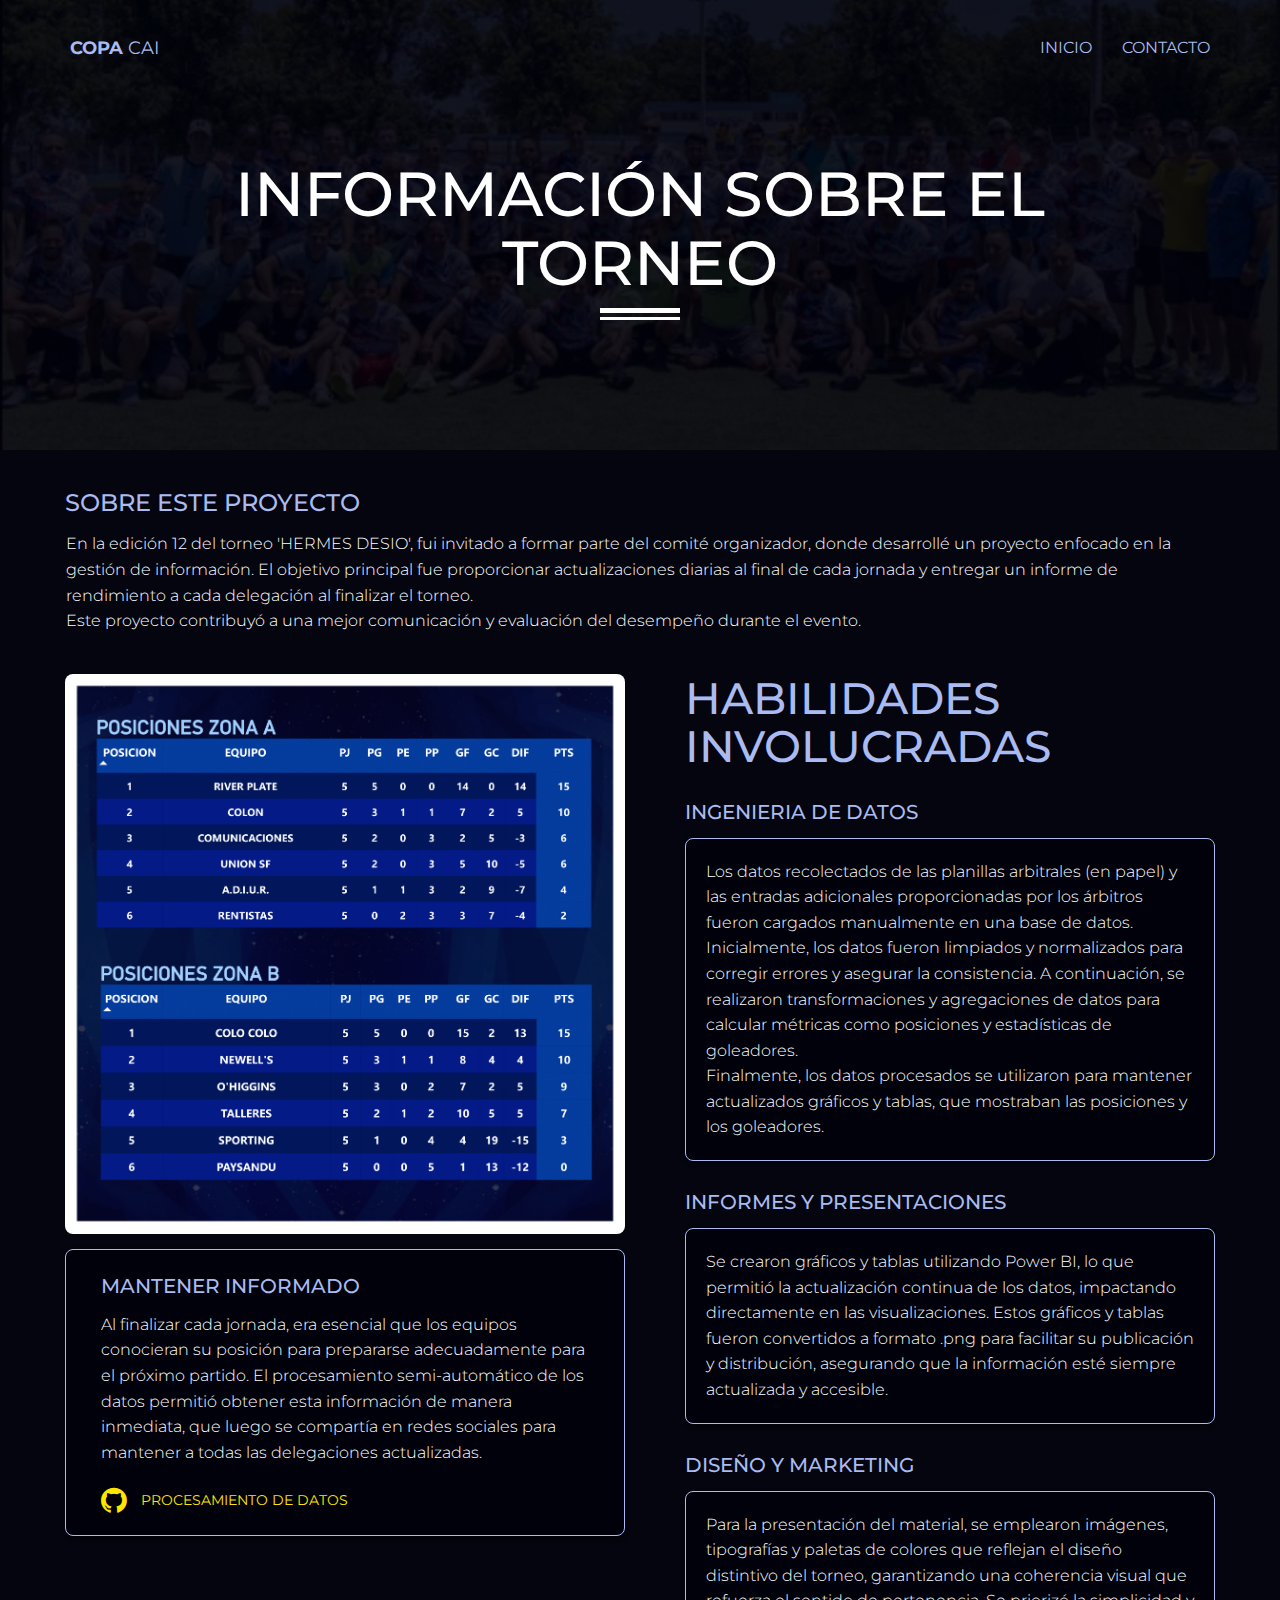
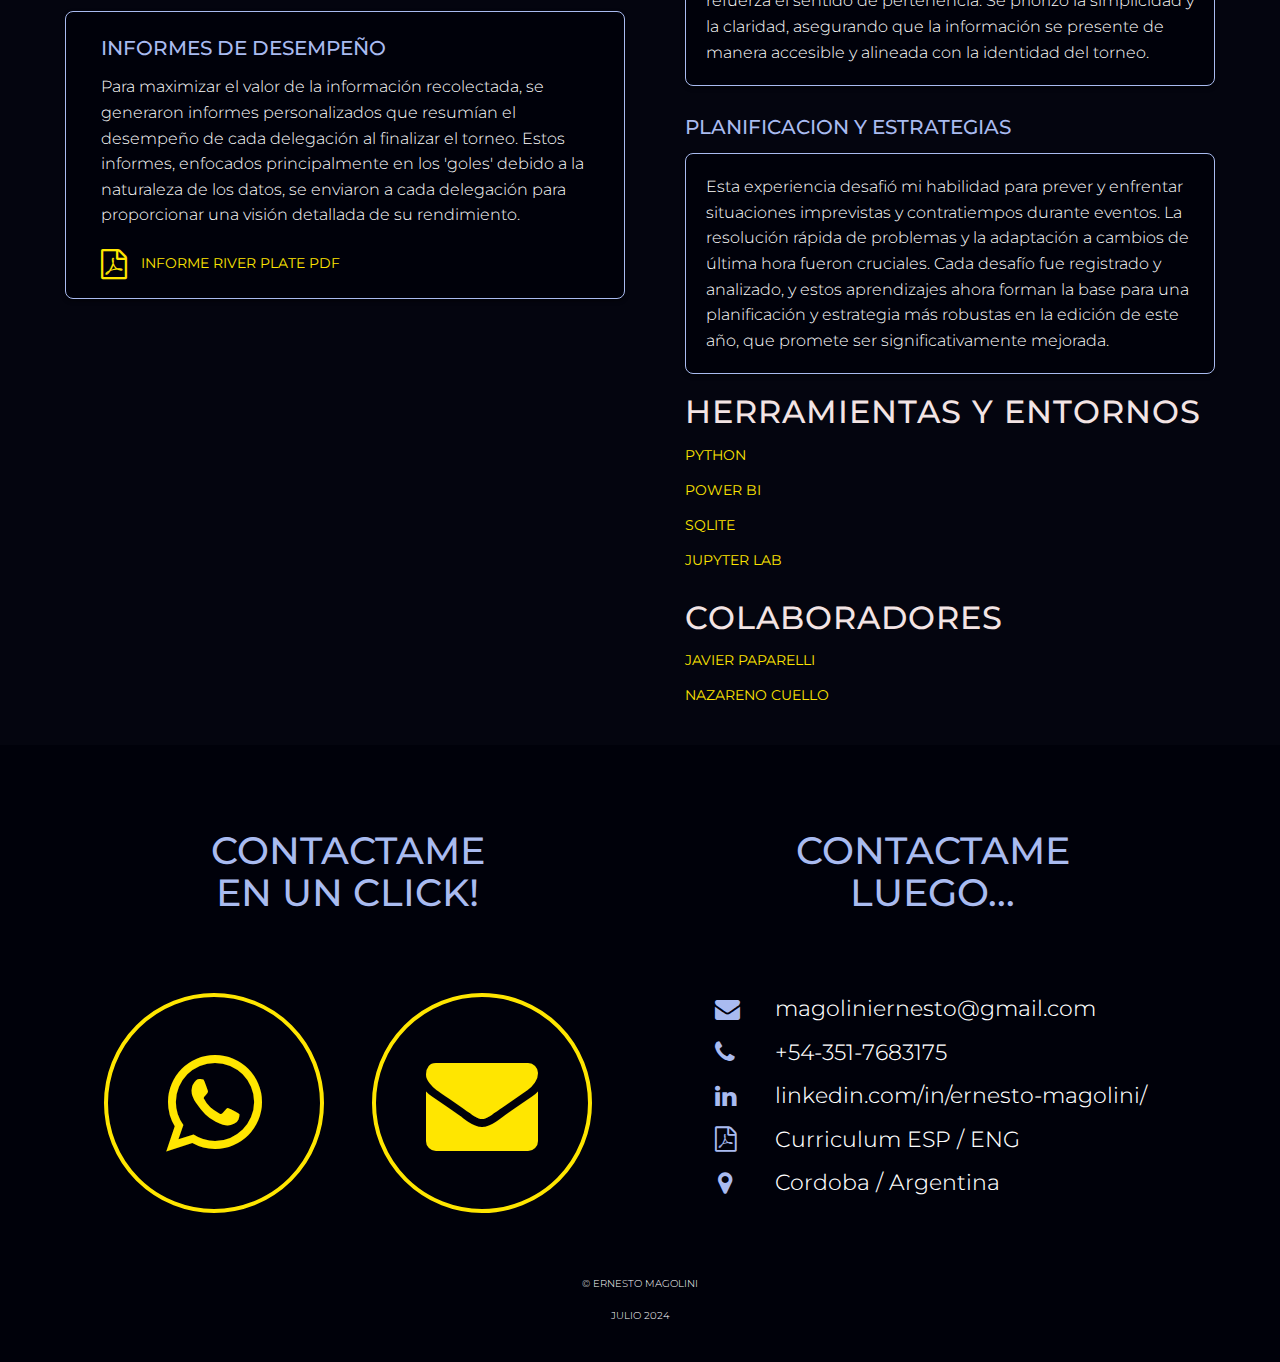
==== copa_cai.html @ 1f701570 "commit inicial" ====
<!DOCTYPE html>
<html lang="en">
<head>

    <!-- Basic Page Needs
    ================================================== -->
    <meta charset="UTF-8">
    <meta http-equiv="X-UA-Compatible" content="IE=edge">
    <title>INFORMACIÓN SOBRE EL TORNEO | COPA CAI</title>
    <meta name="description" content="Portfolio personal de ciencia, analisis y diseño de datos">
    <meta name="author" content="Ernesto Magolini Sanchez">
    <meta name="keywords" content="data, datos, analisis, ciencia, portfolio, magolini, ernesto, sanchez">

    <!-- Mobile Specific Metas
    ================================================== -->
    <meta name="viewport" content="width=device-width, minimum-scale=1.0, maximum-scale=1.0">
    <meta name="apple-mobile-web-app-capable" content="yes">

    <!-- Fonts -->
    <link href="https://fonts.googleapis.com/css?family=Montserrat:300,300i,400,600,700" rel="stylesheet">
    <link rel="stylesheet" href="https://cdnjs.cloudflare.com/ajax/libs/font-awesome/4.4.0/css/font-awesome.min.css">

    <!-- Favicon
    ================================================== -->
    <link rel="apple-touch-icon" sizes="180x180" href="assets/img/apple-touch-icon.png">
    <link rel="icon" type="image/png" sizes="16x16" href="assets/img/01234M.png">

    <!-- Stylesheets
    ================================================== -->
    <!-- Bootstrap core CSS -->
    <link href="assets/css/bootstrap.min.css" rel="stylesheet">

    <!-- Custom styles for this template -->
    <link href="assets/css/style.css" rel="stylesheet">
    <link href="assets/css/responsive.css" rel="stylesheet">
    

    <!-- HTML5 shim and Respond.js IE8 support of HTML5 elements and media queries -->
    <!--[if lt IE 9]>
    <script src="https://oss.maxcdn.com/libs/html5shiv/3.7.0/html5shiv.js"></script>
    <script src="https://oss.maxcdn.com/libs/respond.js/1.4.2/respond.min.js"></script>
    <![endif]-->

</head>
<body>

    <header id="masthead" class="site-header">
        <nav id="primary-navigation" class="site-navigation">
            <div class="container">

                <div class="navbar-header">
                    <a href="https://copacai.com/" target="_blank" class="site-title"><span>COPA</span> CAI</a>
                </div><!-- /.navbar-header -->

                <div class="collapse navbar-collapse" id="agency-navbar-collapse">
                    <ul class="nav navbar-nav navbar-right">
                        <li><a href="index.html">INICIO</a></li>
                        <li><a href="#contacto">CONTACTO</a></li>
                    </ul>
                </div>

            </div>   
        </nav><!-- /.site-navigation -->
    </header><!-- /#masthead -->

    <div id="hero" class="hero overlay subpage-hero fondo_hero_CAI">
        <div class="hero-content">
            <div class="hero-text">
                <h1>INFORMACIÓN SOBRE EL TORNEO</h1>
                <ol class="breadcrumb">
                    <!-- Breadcrumb content can be added here if needed -->
                </ol>
            </div><!-- /.hero-text -->
        </div><!-- /.hero-content -->
    </div><!-- /.hero -->

    <main id="main" class="proyectos-config">
        <div class="container">
            <div class="row mb-40">
                <div class="col-md-12">
                    <h3>SOBRE ESTE PROYECTO</h3>
                    <p style="padding: 0 1px;">En la edición 12 del torneo 'HERMES DESIO', fui invitado a formar parte del comité organizador, donde desarrollé un proyecto enfocado en la gestión de información. El objetivo principal fue proporcionar actualizaciones diarias al final de cada jornada y entregar un informe de rendimiento a cada delegación al finalizar el torneo.<br>
                        Este proyecto contribuyó a una mejor comunicación y evaluación del desempeño durante el evento.</p>
                </div>
            </div>
            <div class="row">
                <div class="col-md-6">
                    <article class="blog-post">
                        <img src="assets/img/tabla_posiciones_202.png" class="img-res" alt="">                        
                        <div class="project-description">
                            <h3 class="post-info">MANTENER INFORMADO</a></h3>
                            <p>Al finalizar cada jornada, era esencial que los equipos conocieran su posición para prepararse adecuadamente para el próximo partido. El procesamiento semi-automático de los datos permitió obtener esta información de manera inmediata, que luego se compartía en redes sociales para mantener a todas las delegaciones actualizadas. </p>
                            <div class="post-meta">
                                <span class="post-author">
                                    <a href="https://github.com/01234MAGO/precesamiento_para_graficos_copacai" target="_blank"><i class="fa fa-github" aria-hidden="true"></i>PROCESAMIENTO DE DATOS</a>
                                </span>
                            </div><!-- /.post-meta -->
                        </div><!-- /.project-description -->
                    </article><!-- /.blog-post -->
                    <article class="blog-post">
                        <img src="assets/img/estadisticas_RIVER-1.png" class="img-res" alt="">
                        <div class="project-description">
                            <h3 class="post-info">INFORMES DE DESEMPEÑO</a></h3>
                            <p>Para maximizar el valor de la información recolectada, se generaron informes personalizados que resumían el desempeño de cada delegación al finalizar el torneo. Estos informes, enfocados principalmente en los 'goles' debido a la naturaleza de los datos, se enviaron a cada delegación para proporcionar una visión detallada de su rendimiento.</p> 
                            <div class="text-right">
                            </div>
                            <div class="post-meta">
                                <span class="post-category">
                                    <a href="assets/pdf/estadisticas_RIVER.pdf" target="_blank"><i class="fa fa-file-pdf-o" aria-hidden="true"></i>INFORME RIVER PLATE PDF</a>
                                </span>
                            </div><!-- /.post-meta -->
                        </div><!-- /.post-content -->
                    </article><!-- /.blog-post -->
                </div>
                
                <div class="col-md-6">
                    <aside class="sidebar">
                        <div class="project-info">
                            <h2>HABILIDADES INVOLUCRADAS</h2>
                            <h5>INGENIERIA DE DATOS</h5>
                                <p class="project-description">Los datos recolectados de las planillas arbitrales (en papel) y las entradas adicionales proporcionadas por los árbitros fueron cargados manualmente en una base de datos. Inicialmente, los datos fueron limpiados y normalizados para corregir errores y asegurar la consistencia.
                                    A continuación, se realizaron transformaciones y agregaciones de datos para calcular métricas como posiciones y estadísticas de goleadores.<br>
                                    Finalmente, los datos procesados se utilizaron para mantener actualizados gráficos y tablas, que mostraban las posiciones y los goleadores.
                            </p>
                        </div>
                        <div class="project-info">
                            <h5>INFORMES Y PRESENTACIONES</h5>
                            <p class="project-description">Se crearon gráficos y tablas utilizando Power BI, lo que permitió la actualización continua de los datos, impactando directamente en las visualizaciones. Estos gráficos y tablas fueron convertidos a formato .png para facilitar su publicación y distribución, asegurando que la información esté siempre actualizada y accesible.
                            </p>
                        </div><!-- /.widget-categories -->
                        <div class="project-info">
                            <h5>DISEÑO Y MARKETING</h5>
                            <p class="project-description">Para la presentación del material, se emplearon imágenes, tipografías y paletas de colores que reflejan el diseño distintivo del torneo, garantizando una coherencia visual que refuerza el sentido de pertenencia. Se priorizó la simplicidad y la claridad, asegurando que la información se presente de manera accesible y alineada con la identidad del torneo.
                            </p>
                        </div><!-- /.widget-categories -->
                        <div class="project-info">
                            <h5>PLANIFICACION Y ESTRATEGIAS</h5>
                            <p class="project-description">Esta experiencia desafió mi habilidad para prever y enfrentar situaciones imprevistas y contratiempos durante eventos. La resolución rápida de problemas y la adaptación a cambios de última hora fueron cruciales. Cada desafío fue registrado y analizado, y estos aprendizajes ahora forman la base para una planificación y estrategia más robustas en la edición de este año, que promete ser significativamente mejorada.
                            </p>
                        </div>

                        <div class="widget widget-recent-posts">
                            <h2 class="widget-title">HERRAMIENTAS Y ENTORNOS</h2>
                            <ul class="list-unstyled">
                                <li><a>PYTHON</a></li>
                                <li><a>POWER BI</a></li>
                                <li><a>SQLITE</a></li>
                                <li><a>JUPYTER LAB</a></li>
                            </ul>
                        </div><!-- /.widget-recent-posts -->
                        <div class="widget widget-tags">
                            <h4 class="widget-title">COLABORADORES</h4>
                            <ul class="list-unstyled">
                                <li><a href="https://www.instagram.com/javierpaparelli/" target="_blank">JAVIER PAPARELLI</a></li>
                                <li><a href="https://www.instagram.com/naza.cuello/" target="_blank">NAZARENO CUELLO</a></li>
                            </ul>
                        </div><!-- /.widget-tags -->
                    </aside><!-- /.sidebar -->
                </div>
            </div><!-- /.row -->
        </div><!-- /.container -->
    </main><!-- /#main -->

    <footer id="contacto" class="site-footer">
        <div class="container">
            <div class="row">
                <!-- Redes Sociales -->
                <div class="col-md-6 col-sm-6 col-xs-12">
                    <div class="social-links">
                        <h2 class="contact-title">CONTACTAME <br>EN UN CLICK!</h2>
                        <div class="social-icons">
                            <a class="whatsapp-bg" href="https://wa.me/543517683175" target="_blank">
                                <i class="fa fa-whatsapp"></i>
                            </a>
                            <a class="gmail-bg" href="mailto:magoliniernesto@gmail.com" target="_blank">
                                <i class="fa fa-envelope"></i>
                            </a>
                        </div>
                    </div><!-- /.social-links -->
                </div>
    
                <!-- Información de Contacto -->
                <div class="col-md-6 col-sm-6 col-xs-12">
                    <h2 class="contact-title">CONTACTAME <br>LUEGO...</h2>
                    <ul class="list-unstyled contact-links">
                        <li><i class="fa fa-envelope" aria-hidden="true"></i><a href="mailto:magoliniernesto@gmail.com">magoliniernesto@gmail.com</a></li>
                        <li><i class="fa fa-phone" aria-hidden="true"></i><a href="tel:+543517683175">+54-351-7683175</a></li>
                        <li><i class="fa fa-linkedin" aria-hidden="true"></i><a href="https://linkedin.com/in/ernesto-magolini/" target="_blank">linkedin.com/in/ernesto-magolini/</a></li>
                        <li><i class="fa fa-file-pdf-o" aria-hidden="true"></i><a href="assets/pdf/CV_ERNEST.pdf.pdf" target="_blank">Curriculum ESP / ENG</a></li>
                        <li><i class="fa fa-map-marker" aria-hidden="true"></i><a>Cordoba / Argentina</a></li> 
                    </ul>
                </div>                
            </div>
        </div>
    
        <!-- Sección de Copyright -->
        <div class="copyright">
            <div class="container">
                <div class="row">
                    <div class="col-xs-12 text-center">
                        <p>&copy; ERNESTO MAGOLINI</p>
                        <p>JULIO 2024</p>
                    </div>
                </div>
            </div>
        </div><!-- /.copyright -->
    </footer><!-- /#footer -->

    <!-- JavaScript
    ================================================== -->
    <script src="assets/js/jquery.min.js"></script>
    <script src="assets/js/bootstrap.min.js"></script>
    <script src="assets/js/scripts.js"></script>

</body>
</html>
---- assets/css/style.css ----
/* CUSTOM RESETS
================================================== */
a {
    transition: all 0.25s ease-in-out;
    -moz-transition: all 0.25s ease-in-out;
    -webkit-transition: all 0.25s ease-in-out;
    -o-transition: all 0.25s ease-in-out;
    -ms-transition: all 0.25s ease-in-out;
    cursor: pointer;
    color: #ffffff;
}

a:focus,
a:hover {
    color: #ffffff;
    outline: 0 none;
    text-decoration: none;
}

p {
    margin-bottom: 0;
    font-size: 14px;
    font-weight: 300;
    color: #ffffff;
    line-height: 22px;
}

/* TITULOS
================================================== */
h1 {
    font-size: 62px;
    color: #a9bbf0;
}
h2 {
    font-size: 42px;
    color: #a9bbf0;
}
h3 {
    font-size: 36px;
    color: #ffe600;
}
h4 {
    font-size: 24px;
    color: #a9bbf0;
}
h5 {
    font-size: 16px;
    color: #a9bbf0;
}
p + p {
    margin-top: 40px;
}

/* Buttons */
.btn {
    line-height: 50px;
    min-width: 200px;
    font-size: 16px;
    font-weight: 300;
    border: 0;
    border-radius: 50px;
    color: #a9bbf0;
    background-color: #a9bbf0;
    padding: 0;
    transition: color 0.25s ease-in-out, background-color 0.25s ease-in-out;
}
.btn-border {
    border: 1px solid #a9bbf0;
}
.btn-border:hover {
    border: 1px solid #ffe600;
}
.btn-fill {
    background-color: #ffffff;
    color: #fff;
}
.btn-gray {
    background-color: #f5f5f8;
    color: #6698ca;
}
.btn-green {
    background-color: #ffe600;
    color: #fff;  
}
.btn:hover,
button.btn:hover,
.btn:focus,
button.btn:focus {
    background-color: #ffffff;
    color: #93c2ee;
}
.btn-gray:hover,
.btn-gray:focus {
    background-color: #a9bbf0;
    color: #fff;    
}

/* Forms */
/* Input fields */
.form-group {
    position: relative;
    margin: 0 auto;
    width: 100%;
}
.form-control {
    border-radius: 25px;
    height: 50px;
    padding: 15px 20px;
    border-color: #a9bbf0;
}
.form-control:focus {
    background-color: #a9bbf0;
    border-color: #a9bbf0;
    box-shadow: none;
    outline: none;
}
/* Radiobutton fields */
.radio-btn [type="radio"] {
    position: absolute;
    visibility: hidden;
    height: auto;
    margin-top: 0;
}
.radio-btn label {
    font-weight: 400;
}
.radio-btn [type="radio"]:not(:checked) + label,
.radio-btn [type="radio"]:checked + label {
    position: relative;
    padding-left: 30px;
    cursor: pointer;
    margin-bottom: 0;
}
.radio-btn [type="radio"]:not(:checked) + label:before,
.radio-btn [type="radio"]:checked + label:before {
    content: '';
    position: absolute;
    left: 0; 
    top: 50%;
    width: 20px;
    height: 20px;
    background-color: #fff;
    border: 1px solid #f5f5f8;
    border-radius: 50%;
    transform: translateY(-50%);
    transition: border-color .2s;
}
.radio-btn [type="radio"]:not(:checked) + label:after,
.radio-btn [type="radio"]:checked + label:after {
    content: '';
    position: absolute;
    width: 12px;
    height: 12px;
    top: 50%;
    left: 4px;
    background-color: #6fc754;
    border-radius: 50%;
    transform: translateY(-50%);
    transition: opacity .2s;
}
.radio-btn [type="radio"]:not(:checked) + label:after {
    opacity: 0;
}
.radio-btn [type="radio"]:checked + label:after {
    opacity: 1;
}
.radio-btn [type="radio"]:disabled:not(:checked) + label:before,
.radio-btn [type="radio"]:disabled:checked + label:before {
    border-color: #bbb;
    background-color: #ddd;
}
.radio-btn [type="radio"]:disabled:checked + label:after {
    color: #999;
}
.radio-btn [type="radio"]:disabled + label {
    color: #aaa;
}

/* Selectpicker */
.bootstrap-select .btn {
    border: 1px solid #26272d;
    border-radius: 10px;
}
.bootstrap-select .dropdown-menu {
    padding: 5px 0;
    min-width: 100%;
    border: 1px solid #26272d; 
    border-radius: 10px;
}

/* Tabs */
.tab-style {
    border-bottom: none;
}
.tab-style + .tab-content {
    padding: 15px;
    border: 1px solid #26272d;
    border-bottom-left-radius: 10px;
    border-bottom-right-radius: 10px;
    border-top-right-radius: 10px;
}
.nav-tabs.tab-style > li.active > a,
.nav-tabs.tab-style > li > a:hover {
    border: 1px solid #6fc754;
    background-color: #6fc754;
    color: #fff;
}
.nav-tabs.tab-style > li > a {
    position: relative;
    color: #26272d;
    margin-right: 0;
    border: 1px solid #26272d;
    border-top-left-radius: 10px;
    border-top-right-radius: 10px;
}
.nav-tabs.tab-style > li + li {
    margin-left: 10px;
}

/* Accordion */
.accordion.panel-group {
    margin-bottom: 0;
}
.accordion .panel {
    border: 0;
    box-shadow: none;
    border: 1px solid #26272d;
    border-bottom: 0;
    border-radius: 0;
}
.accordion .panel:first-child {
    border-top-right-radius:10px;
    border-top-left-radius:10px;
}
.accordion .panel:last-child {
    border-bottom-right-radius:10px;
    border-bottom-left-radius:10px;
    border-bottom: 1px solid #26272d;
}
.accordion .panel-heading {
    background-color: transparent;
    padding: 0;
}
.accordion .panel-heading a {
    display: inline-block;
    position: relative;
    width: 100%;
    padding: 10px 40px 10px 15px;
}
.accordion .panel-heading a.collapsed {
    background-color: transparent;
    color: #26272d;
}
.accordion .panel-heading a.collapsed:hover,
.accordion .panel-heading a {
    background-color: #6fc754;   
    color: #fff; 
}
.accordion .panel-heading a.collapsed::after {
    content: "\f107";
}
.accordion .panel-heading a::after {
    font-family: "FontAwesome";
    content: "\f106";
    position: absolute;
    top: 50%;
    right: 15px;
    transform: translateY(-50%);
}

/* Pagination */
.pagination {
    margin: 0;
    vertical-align: middle;
}
.pagination > li > a {
    border: none;
    color: #292a2c;
    background-color: #a9bbf0;
    padding: 10px 15px;
    border-radius: 10px;
    font-size: 12px;
}
.pagination > li + li > a {
    margin-left: 5px;
}
.pagination > li.active > a,
.pagination > li > a:hover,
.pagination > li.active > a:hover {
    background-color: #a9bbf0;
    color: #a9bbf0;
}
.pagination > li:first-child > a {
    border-top-left-radius: 10px;
    border-bottom-left-radius: 10px;
}
.pagination > li:last-child > a {
    border-top-right-radius: 10px;
    border-bottom-right-radius: 10px;
}
.pagination > li.more > a {
    margin-left: 0;
    padding: 10px 5px;
    pointer-events: none;
    background-color: transparent;
}
  
/* LAYOUT
================================================== */
html, body {
    width: 100%;
    height: 100%;
    margin: 0;
    padding: 0;
    font-family: 'Montserrat', sans-serif;
    color: #26272d;
}

.img-res {
  display: block;
  width: 100vw;
  height: 100vh;
  max-width: 100%;
  max-height: 100%;
  object-fit: cover;
}
.img-chata {
    width: 100%;
    aspect-ratio: 16 / 9;
    overflow: hidden;
    position: relative;
}
/* Background colors */
.gray-bg {
    background-color: #a9bbf0;
}
/* Margin and padding resets */
.mb-10 {margin-bottom: 10px;}
.mt-20 {margin-top: 20px;}
.mt-50 {margin-top: 50px;}
  
/* HEADER
================================================== */
.site-header {
    position: absolute;
    padding: 35px 0 0;
    background-color: transparent;
    width: 100%;
    z-index: 3;
}
/* Site-logo */
.site-title {
    font-size: 18px;
    line-height: 26px;
    color: #a9bbf0;
}
.site-title:hover {
    color: #ffe600;
}
.site-title span {
    font-weight: 700;
}
.site-title a:hover {
    color: #a9bbf0;
}
/* Navigation */
.navbar-collapse {
    text-align: center;
}
.navbar-nav {
    float: none;
    display: inline-block;
}
.navbar-nav > li > a,
.slicknav_nav > li > a {
    padding: 0;
    font-size: 16px;
    position: relative;
    color: #a9bbf0;
    line-height: 26px;
}
.navbar-nav > li > a i {
    margin-left: 5px;
}
.navbar-nav > li + li {
    margin-left: 30px;
}
.nav .open > a,
.nav .open > a:focus,
.nav .open > a:hover,
.navbar-nav > li > a:hover,
.navbar-nav > li > a:focus,
.navbar-nav > li.active > a,
.navbar-collapse li a:hover,
.dropdown.open > a,
.dropdown-menu a:hover,
.dropdown:hover > a,
.dropdown-menu>li>a:focus,
.dropdown-menu li a:hover,
.slicknav_nav > li.active a,
.slicknav_open .slicknav_arrow,
.slicknav_nav > li a:hover {
    background-color: transparent;
    color: #ffe600;
}
.navbar-toggle {
    border-color: #a9bbf0;
    margin: 0 15px 0 0;
    position: relative;
    top: -1px;
}
.navbar-toggle:hover,
.navbar-toggle[aria-expanded=true] {
    background-color: #a9bbf0;
    border-color: #000;
    cursor: pointer;
}
.navbar-toggle:hover .icon-bar,
.navbar-toggle[aria-expanded=true] .icon-bar {
    background-color: #000;
}
.navbar-toggle  .icon-bar {
    background-color: #a9bbf0;
}
.navbar-nav .dropdown-menu {
    display: block;
    opacity: 0;
    visibility: hidden;
    border-radius: 0;
    min-width: 130px;
    border: 0;
    border-top: 5px solid #a9bbf0;
    top: 140%;
    transition: all 0.4s;
}
.navbar-nav li a:hover + .dropdown-menu,
.navbar-nav .dropdown-menu:hover {
    opacity: 1;
    visibility: visible;
    top: 100%;
    transition-delay: 0s;
}
.dropdown-menu li a {
    padding: 5px 15px;
    position: relative;
    left: 0;
}
.dropdown-menu li a:hover {
    left: 15px;
}
  
/* HERO
================================================== */
.hero {
    position: relative;
    height: 100vh; /* Asegúrate de que la sección ocupe la altura completa de la ventana */
    width: 100%;
    display: table;
    overflow: hidden;
}
.hero video {
    position: absolute;
    top: 50%;
    left: 50%;
    min-width: 100%;
    min-height: 100%;
    width: auto;
    height: auto;
    z-index: -1;
    transform: translate(-50%, -50%);   
}
.overlay:before {
    content: '';
    background-color: rgba(0, 0, 12, 0.747);
    height: 100%;
    width: 100%;
    position: absolute;
    top: 0;
    left: 0;
    z-index: 0;
  }
.hero-content {
    display: table-cell;
    vertical-align: middle;
    padding-top: 75px;
}
.hero-text {
    max-width: 1000px;
    width: 100%;
    margin: 0 auto;
    padding: 0 15px;
    text-align: center;
}
.hero-text h1 {
    position: relative;
    margin: 0;
    color: #a9bbf0;
}
.hero-text p {
    position: relative;
    margin: 45px 0 30px;
    font-size: 20px;
    color: #a9bbf0;
}
.hero-text .btn {
    position: relative;
    background-color: transparent;
}
.hero-text .btn:hover {
    background-color: #ecd61000;
    color: #ecd610;
}
.hero .breadcrumb {
    padding-top: 60px;
    margin-bottom: 0;
}
.hero .breadcrumb:before {
    content: '';
    display: block;
    position: absolute;
    left: 50%;
    bottom: 45px;
    height: 12px;
    width: 80px;
    border-top: 5px solid #fff;
    border-bottom: 3px solid #fff;
    transform: translateX(-50%);
}
.subpage-hero {
    height: 450px;
}
.subpage-hero.overlay:before {
    background-color: rgba(0, 2, 15, 0);
}
.subpage-hero .hero-content,
.subpage-hero .hero-content h1,
.subpage-hero a  {
    color: #fff;
} 
.subpage-hero a:hover {
    color: #6fc754;
}

.portfolio-hero {
    background: url(../img/portfolio-hero.jpg) no-repeat center / cover;     
}
.fondo_hero_GENIUS {
    background: url(../img/fondo_hero_GEN.png) no-repeat center / cover;     
}
.fondo_hero_PORTF {
    background: url(../img/fondo_hero_PORTF.png) no-repeat center / cover;     
}
.fondo_hero_ESTRATEGIA {
    background: url(../img/fondo_hero_ESTR.png) no-repeat center / cover;     
} 
.fondo_hero_SPTK {
    background: url(../img/fondo_hero_SP2.png) no-repeat center / cover;     
}
.fondo_hero_URMA {
    background: url(../img/fondo_hero_URMA.png) no-repeat center / cover;     
}
.fondo_hero_CAI {
    background: url(../img/fondo_hero_CAI.png) no-repeat center / cover;     
}
.fondo_hero_SES {
    background: url(../img/fondo_hero_SES.png) no-repeat center / cover;     
} 
.contact-hero {
      background: url(../img/contact-hero.jpg) no-repeat center / cover;     
}
  
/* SITEMAIN
================================================== */
/* site-section */
.site-section_sobre_mi {
    padding: 30px 0 70px;
    background-color: #071021;
}
.subheading-text {
    font-size: 20px;
    font-style: italic;
}
.heading-separator {
    position: relative;
    margin: 0;
    padding-bottom: 20px;
    margin-top: 35px;
}

/* Section: Features */
.section-features h2 {
    padding-bottom: 40px;
    font-size: 30px;
}

/* Section: Services */
.section-services .subheading-text {
    margin-bottom: 90px;
}
.service {
    min-height: 250px;
}
.service-title {
    margin: 35px 0 25px;
    font-size: 15px;
    text-transform: uppercase;
}
.service-info {
    font-size: 15px; 
}

/* Section: Map Feature */
.section-map-feature {
    padding-top: 250px;
    background: #071021 url(../img/map.png) no-repeat top center / cover; 
}
.section-map-feature h2 {
    padding-bottom: 30px;
    margin: 0;
}
.section-map-feature h2,
.section-map-feature p {
    color: #fff;
}
.section-map-feature .btn {
    margin: 80px 0 215px;
}
.counter {
    margin-bottom: 30px;
    font-size: 40px;
    font-weight: 300;
    line-height: 1;
}
.counter-item h3 {
    margin: 0;
    font-size: 16px;
    color: #ffe600;
}

/* Section: Portfolio */
.portfolio-item {
    margin-top: 30px;
    height: 270px;
    position: relative;
}
.portfolio-item:before {
    content: "";
    position: absolute;
    left: 0;
    top: 0;
    right: 100%;
    bottom: 0;
    background-color: #04050f;
    transition: right 0.25s ease-in-out;
}
.portfolio-item:hover:before {
    right: 25%;
}
.portfolio-item-title,
.portfolio-item a {
    position: absolute;
    left: 0px;
    margin: 0;
    font-size: 16px;
    opacity: 0;
}
.portfolio-item-title {
    width: 150px; 
    top: 15px;  
    transition: left 0.25s ease-in-out, opacity 0.25s ease-in-out;
}
.portfolio-item:hover .portfolio-item-title {
    left: 15px;
    opacity: 1;
}
.portfolio-item a {
    bottom: 15px;
    color: #a9bbf0;
    padding: 5px 12px;
    border: 1px solid #a9bbf0;
    border-radius: 50px;
}
.portfolio-item:hover a {
    left: 55%;
    opacity: 1;
}
.portfolio-item a:hover {
    background-color: #ffe600;
    color: #fff;
}
.portfolio-item a i {
    width: 16px;
    text-align: center;
}

/* PAGES
============================================================================================================================================ */
.subpage-site-section {
    padding: 60px 0;
}
.breadcrumb {
    background-color: transparent;
    position: relative;
}
.breadcrumb .active {
    color: #fff;
}

/* Portfolio */
.portfolio-sorting li:nth-child(-n+3){
    margin-bottom: 5px;
}
.portfolio-sorting li a {
    line-height: 40px;
    min-width: 120px;
    font-size: 16px;
}
.portfolio-sorting li .active {
    background-color: #6fc754;
    color: #fff;  
    box-shadow: none;   
}
#grid {
    margin-top: 25px;
}
#grid .col-md-4 {
    display: none;
}
#loadMore {
    margin-top: 30px;
}
#loadMore.disabled {
    background-color: #eee;
    color: #000;
    opacity: 0.3;
}

/* Portfolio-item */
.project-img {
    height: 480px;
}
.project-img + .project-img  {
    margin-top: 20px;
}
.project-info h5 {
    font-size: 18px;
    text-transform: uppercase;
    margin-top: 0px;
}
.project-description,
.project-date-category {
    margin: 15px 0 0;
}
.project-date-category p + p {
    margin-top: 10px;
}
.project-date-category p span {
    font-size: 14px;
    text-transform: uppercase; 
    color: #26272d;
    font-weight: 400;
}
.project-info .btn {
    margin-top: 25px;
    line-height: 40px;
    min-width: 120px;
}
.project-info .social-links {
    margin-top: 25px;
}
.section-related-projects {
    padding-top: 0;
}

/*  Blog */
.blog-post + .blog-post {
    margin-top: 60px;
}
.blog-post img {
    height: 480px;
}
.post-content,
.post-content .text-right,
.post-meta {
    margin-top: 25px;
}
.blog-post .post-title {
    padding: 0;
    margin: 0;
    font-size: 18px;
    font-weight: 600;
    text-transform: uppercase;
}
.post-content p {
    margin: 25px 0 0;
}
.post-content .post-title a {
    color: #26292c;
}
.post-content a {
    color: #8c8f94;   
}
.post-content .read-more {
    position: relative;
    padding-right: 30px;
    text-transform: uppercase;
}
.post-content .read-more:after {
    content: '';
    display: block;
    background-color: #8c8f94;  
    width: 20px;
    height: 2px;
    position: absolute;
    right: 0;
    top: 8px;
    transition: background-color 0.25s ease-in-out;
}
.post-content .read-more:hover:after {
    background-color: #6fc754; 
}
.blog-post a:hover + .post-content .post-title a,
.post-content a:hover {
    color: #6fc754;
}
.post-meta {
    padding: 5px 0;
}
.post-meta span {
    padding: 6px 0;
}
.post-meta span + span {
    margin-left: 40px;
}
.post-meta span a {
    position: relative;
    padding: 6px 0 6px 40px;
}
.post-meta i,
.post-author img {
    position: absolute;
    left: 0;
    top: 0;
}
.post-author img {
    height: 30px;
    width: 30px;
}
.post-meta i {
    font-size: 30px;
}
.post-category i {
    top: 1px;
}
.section-blog .ui-pagination {
    margin-top: 60px;
}

/*  Blog post */

/* Sidebar */
.sidebar {
    padding-left: 30px;
}

.widget + .widget {
    margin-top: 30px;
}

.widget-title {
    font-size: 28px;
    margin: 0 0 30px;
    text-transform: uppercase;
    letter-spacing: 1px;   
}

.widget .list-unstyled a:hover {
    padding-left: 15px;
}

.widget .list-unstyled li + li {
    margin-top: 3px;
}

.widget-categories li a span {
    float: right;
}

/* Contact
/* Section: Contact-us */
.section-contact-us h2 {
    font-size: 18px;
    text-transform: uppercase;
    padding-bottom: 50px;
    letter-spacing: 1px;
}
.section-contact-us .form-group label,
.contact-info h3 {
    margin: 0 0 10px 20px;
    color: #26292c;
    font-size: 16px;
    font-weight: 300; 
}
.section-contact-us textarea {
    height: 130px;
}
.section-contact-us .btn {
    margin-top: 35px;
}
.contact-info {
    padding-left: 30px;
}
.contact-info h3 {
    margin-left: 0;
    color: #8c8f94;
}
.contact-info .list-unstyled li {
    font-size: 14px;
    font-weight: 300;
    color: #8c8f94;
}
.contact-info .list-unstyled + h3,
.contact-info a + h3 {
    margin-top: 30px;
}
.section-contact-us .row + .form-group,
.section-contact-us .form-group + .form-group {
    margin-top: 25px;
}

/* Section: map */
.section-map {
  height: 500px;
  width: 100%
}

/* Section: Career Showcase */
.career-section {
    padding: 50px 0;
    background-color: #f5f5f8;
}
.career-item {
    margin-bottom: 30px;
    padding: 20px;
    background-color: #fff;
    box-shadow: 0 0 13px rgba(0, 67, 85, 0.425);
}
.career-item img {
    max-width: 100%;
    height: auto;
    margin-bottom: 15px;
}
.career-item h3 {
    font-size: 20px;
    margin-bottom: 10px;
    color: #a9bbf0;
}
.mt-20 {
    margin-top: 20px;
}
.mb-20 {
    margin-bottom: 20px;
}
.mt-40 {
    margin-top: 40px;
}
.mb-40 {
    margin-bottom: 40px;
}

html {
    scroll-behavior: smooth;
}

.modal-body img {
    max-width: 100%; /* Ajusta el ancho máximo al 90% del contenedor */
    max-height: 100vh; /* Ajusta la altura máxima al 80% de la altura de la ventana */
}

.icon-responsive {
    width: 200px; /* Ajusta el tamaño según tus necesidades */
    height: auto;
    margin: 0 auto; /* Centro horizontal */
    display: block; /* Hace que el margen automático funcione */
}

/* Cambiar tamaño de fuente del título */
.contact-title {
    font-size: 42px; /* Cambia este valor según tus necesidades */
    text-align: center; /* Centrar el texto */
}

/* Cambiar tamaño de fuente de la lista de contactos */
.contact-links li {
    font-size: 22px; /* Cambia este valor según tus necesidades */
}

/* Asegurar que el tamaño de fuente de los párrafos dentro de la lista sea consistente */
.contact-links p {
    font-size: 22px; /* Asegúrate de que este valor sea el mismo que el de .contact-links li */
    display: inline; /* Para que el párrafo se alinee correctamente con los iconos */
}

/* SOBRE MI ================================================================================================= */
.sobre_mi {
    padding: 60px 0 80px;
    background-color: #00010a;
}

.sobre_mi h2 {
    font-size: 40px; /* Ajusta este valor según tus necesidades */
    margin-bottom: 35px;
    margin-top: 0px;
    color: #a9bbf0;
}

.sobre_mi p {
    font-size: 15px; /* Ajusta este valor según tus necesidades */
    color: #ffffff;
}

.sobre_mi img {
    position: absolute;
    right: 15px;
    left: 180px;
    height: 370px;
}

/* HABILIDADES ================================================================================================= */
.habilidades {
    background-color: #04050f;
}

.habilidades .heading-separator {
    color: #a9bbf0;
}

.habilidades .subheading-text {
    margin-top: 1px;
    margin-bottom: 70px;
}

.habilidades .service {
    margin-top: 1px;
}

.habilidades .service-title {
    color: #a9bbf0;
}

.habilidades .col-md-3:nth-child(n+5) .service {
    margin-top: 30px;
}

/* CARRERA ================================================================================================= */
.carrera {
    background-color: #00010a;
    padding: 15px 0; /* Aumenta el padding para agrandar la sección */
}

.carrera .heading-separator {
    margin-top: 1px;
    margin-bottom: 10px;
}

.carrera .text-center h2 {
    color: #a9bbf0;
    font-size: 40px; /* Aumenta el tamaño del título */
    margin-bottom: 20px; /* Ajusta el espacio debajo del título */
}

.carrera .career-item {
    background-color: #04050f;
    margin-bottom: 40px; /* Aumenta el margen inferior entre elementos */
    text-align: center; /* Asegúrate de que el texto esté centrado */
}

.carrera .career-item img {
    width: 200px; /* Ajusta el tamaño de las imágenes */
    height: 200px; /* Ajusta el tamaño de las imágenes */
}

.carrera .caption h3 {
    font-size: 24px; /* Aumenta el tamaño de los subtítulos */
}

.carrera .caption p {
    font-size: 14px; /* Ajusta el tamaño del texto de los párrafos */
}

.career-item a:hover .team-img {
    border: 2px solid #ffe600; /* Cambia el color y grosor del borde según tus preferencias */
}

/* PORTFOLIO ================================================================================================= */
.portafolio {
    padding: 50px 0; /* Aumenta el padding para agrandar la sección */
    background-color: #04050f; /* Cambia el color de fondo según tus necesidades */
}

.portafolio .text-center h2 {
    color: #a9bbf0;
    font-size: 40px; /* Ajusta el tamaño del título */
    margin-top: 1px; /* Ajusta el espacio debajo del título */
}

.portafolio .subheading-text {
    font-size: 18px; /* Ajusta el tamaño del subtítulo */
    margin-bottom: 20px; /* Ajusta el espacio debajo del subtítulo */
    margin-top: 0px; /* Ajusta el espacio debajo del subtítulo */
    color: #ffffff; /* Cambia el color del texto del subtítulo */
}

.portafolio .portfolio-item {
    box-shadow: 0 0 10px rgba(7, 0, 46, 0.699);
    margin-bottom: 5px; /* Ajusta el espacio entre los elementos */
}

.portafolio .portfolio-item img {
    width: 100%; /* Asegura que las imágenes ocupen el ancho completo del contenedor */
    height: 100%; /* Mantén la proporción de las imágenes */
    border-radius: 3px; /* Añade bordes redondeados a las imágenes */
}

.portafolio .portfolio-item-title {
    font-size: 15px; /* Ajusta el tamaño de los títulos de los proyectos */
    margin-top: 15px; /* Ajusta el espacio encima de los títulos */
    color: #a9bbf0; /* Cambia el color de los títulos */
}

.portafolio .portfolio-item a {
    color: #a9bbf0; /* Cambia el color de los iconos de flecha */
    font-size: 20px; /* Ajusta el tamaño de los iconos de flecha */
    margin-top: 10px; /* Ajusta el espacio encima de los iconos de flecha */
    display: inline-block;
}

/* Estilo para el icono dentro del enlace al pasar el ratón */
.portfolio-item a:hover i {
    color: #04050f; /* Cambiar el color del icono */
}

/* CONTACTO FOOTER ================================================================================================= */
.site-footer {
    background-color: #00010a; /* Fondo del footer */
    padding: 25px; /* Espaciado superior del footer */
}

.site-footer h2 {
    font-size: 38px; /* Tamaño de fuente de los títulos */
    text-transform: uppercase; /* Convertir texto a mayúsculas */
    margin-bottom: 80px; /* Margen inferior de los títulos */
    margin-top: 60px;
}

.site-footer > .container {
    padding-bottom: 50px; /* Espaciado inferior del contenedor principal */
}

.site-footer .list-unstyled {
    margin: 52px auto 0 auto; /* Margen superior, centrado horizontal */
    text-align: left  /* Alineación central del texto */
}

.site-footer .list-unstyled li + li {
    margin-top: 12px; /* Espaciado entre los elementos de la lista */
}

.contact-links li {
    position: relative; /* Posicionamiento relativo para los iconos */
}

.contact-links li i {
    position: absolute; /* Posicionamiento absoluto de los iconos */
    top: 50%; /* Centrado vertical de los iconos */
    width: 20px; /* Ancho de los iconos */
    text-align: center; /* Alineación central del texto dentro del icono */
    font-size: 25px; /* Tamaño de fuente de los iconos */
    color: #ffe600; /* Color de los iconos */
    transform: translateY(-50%); /* Alineación vertical */
}

.contact-links li a,
.contact-links li p {
    margin-left: 45px; /* Espaciado a la izquierda de los textos */
    margin-top: 5px; /* Espaciado superior de los textos */
    color: #ffe600; /* Color de los textos en la lista */
    font-weight: 333; /* Grosor de la fuente */
}

.contact-links li a:hover,
.contact-links li.active a {
    color: #ffe600; /* Color al pasar el ratón por encima */
}

/* Título de contacto */
.contact-title {
    text-align: center; /* Alineación central del título */
    font-size: 36px; /* Tamaño de fuente del título */
}

/* Iconos de redes sociales */
.social-links .social-icons {
    display: flex; /* Usar flexbox para organizar los iconos */
    justify-content: center; /* Centrar los iconos */
    gap: 48px; /* Espacio entre los íconos */
}

.social-links .social-icons a {
    font-size: 8em; /* Tamaño del ícono */
    transition: color 0.3s ease; /* Transición suave del color */
}

.social-links .social-icons a:hover {
    color: #e90404; /* Color al pasar el ratón */
}

/* Estilo común para íconos de redes sociales */
.social-links a {
    display: flex; /* Usar flexbox para centrar */
    align-items: center; /* Centrar verticalmente */
    justify-content: center; /* Centrar horizontalmente */
    width: 220px; /* Ancho del círculo */
    height: 220px; /* Alto del círculo */
    border: 4px solid; /* Borde de los íconos */
    border-radius: 50%; /* Redondeo total para crear un círculo */
    text-align: center; /* Alineación central del texto */
    text-decoration: none; /* Quitar subrayado */
    transition: border-color 0.3s ease; /* Transición suave del color del borde */
}

@media (min-width: 800px) {
    .social-links a {
        width: 200px; /* Ancho del círculo */
        height: 200px; /* Alto del círculo */
    }
}

.social-links a:hover {
    border-color: #ffe600; /* Color del borde al pasar el ratón */
}


/* PROYECTOS CONFIG
============================================================================================================== */
.proyectos-config {
    padding: 20px 0; /* Padding superior e inferior */
    background-color: #04050f; /* Color de fondo */
}

.proyectos-config .container {
    max-width: 1200px; /* Ancho máximo del contenedor */
    margin: 0 auto; /* Centrando el contenedor */
    padding: 0 10px; /* Padding lateral */
}

.proyectos-config h3 {
    color: #a9bbf0;
    font-size: 24px; /* Tamaño de la fuente */
    text-transform: uppercase; /* Texto en mayúsculas */
    margin-bottom: 15px; /* Espacio inferior */
}

.proyectos-config p {
    font-size: 16px; /* Tamaño de la fuente */
    line-height: 1.6; /* Altura de línea */
    color: #ffffff; /* Color del texto */
    padding: 0 15px; /* Padding lateral */
}

.proyectos-config .blog-post {
    margin-bottom: 40px; /* Espacio inferior entre artículos */
}

.proyectos-config .img-res {
    width: 100%; /* Ancho completo de la imagen */
    height: auto; /* Altura automática */
    border-radius: 8px; /* Bordes redondeados */
}

.proyectos-config .project-description {
    padding: 20px; /* Padding alrededor del contenido */
    background-color: #00010a; /* Color de fondo */
    border: 1px solid #a9bbf0; /* Borde del contenedor */
    border-radius: 8px; /* Bordes redondeados */
    box-shadow: 0 2px 4px rgba(0, 0, 0, 0.493); /* Sombra del contenedor */
}

.proyectos-config .post-info {
    color: #a9bbf0;
    font-size: 20px; /* Tamaño de la fuente del título */
    margin-bottom: 15px; /* Espacio inferior */
    margin-left: 15px;
    margin-top: 5px;
}

.proyectos-config .post-meta {
    margin-top: 20px; /* Espacio superior */
    margin-left: 15px;
    font-size: 14px; /* Tamaño de la fuente */
    color: #777; /* Color del texto */
}

.proyectos-config .post-meta a {
    color: #ffe600; /* Color de los enlaces */
    text-decoration: none; /* Sin subrayado */
}

.proyectos-config .post-meta a:hover {
    text-decoration: underline; /* Subrayado al pasar el ratón */
}

.proyectos-config .text-right {
    text-align: right; /* Alineación del texto a la derecha */
}

/* PROYECTOS CONFIG - CONTINUACIÓN
================================================== */

.proyectos-config .project-info {
    margin-bottom: 5px; /* Espacio inferior entre bloques de información */
}

.proyectos-config .project-info h5 {
    font-size: 20px; /* Tamaño de la fuente del subtítulo */
    color: #a9bbf0; /* Color del texto */
    margin-bottom: 1px; /* Espacio inferior del título */
    margin-top: 30px; /* Espacio inferior del título */
}

.proyectos-config .project-info h2 {
    font-size: 44px; /* Tamaño de la fuente del subtítulo */
    color: #a9bbf0; /* Color del texto */
    margin: 0px;

}

.proyectos-config .widget {
    margin-bottom: 20px; /* Espacio inferior entre widgets */
}

.proyectos-config .widget-title {
    color: #f3e4e4;
    font-size: 32px; /* Tamaño de la fuente del título del widget */
    margin-bottom: 15px; /* Espacio inferior */
    margin-top: 20px; /* Espacio inferior */
}

.proyectos-config .widget-recent-posts ul,
.proyectos-config .widget-tags ul {
    list-style: none; /* Sin viñetas */
    padding: 0; /* Sin padding */
}

.proyectos-config .widget-recent-posts ul li,
.proyectos-config .widget-tags ul li {
    margin-bottom: 15px; /* Espacio inferior entre elementos de la lista */
}

.proyectos-config .widget-recent-posts ul li a,
.proyectos-config .widget-tags ul li a {
    font-size: 14px; /* Tamaño de la fuente */
    color: #ffe600; /* Color de los enlaces */
    text-decoration: none; /* Sin subrayado */
}

/* CERTIFICADO CODER
 */

.modal-header {
    background-color: #00010a;
    display: flex;
    justify-content: space-between;
    align-items: center;
}

.modal-body {
    background-color: #00010a;
}

.modal-header h5,
.modal-header button.close span {
    color: #a9bbf0; /* Color inicial del texto */
}

/* Estilo del texto al pasar el ratón por encima */
.modal-header h5:hover,
.modal-header button.close span:hover {
    color: #006fd6; /* Color del texto al pasar el ratón por encima */
}

/* Estilo inicial del enlace */
.sobre_mi a {
    color: #a9bbf0; /* Color inicial del texto del enlace */
    text-decoration: none; /* Sin subrayado */
}

/* Estilo del enlace al pasar el ratón por encima */
.sobre_mi a:hover {
    color: #ffe600; /* Color del texto del enlace al pasar el ratón por encima */
    text-decoration: none; /* Subrayado al pasar el ratón por encima (opcional) */
}

.contact-links li i {
    position: absolute; /* Posicionamiento absoluto de los iconos */
    top: 50%; /* Centrado vertical de los iconos */
    width: 20px; /* Ancho de los iconos */
    text-align: center; /* Alineación central del texto dentro del icono */
    font-size: 25px; /* Tamaño de fuente de los iconos */
    color: #a9bbf0; /* Color de los iconos */
    transform: translateY(-50%); /* Alineación vertical */
    margin-left: 60px;
}

.contact-links li a,
.contact-links li p {
    margin-left: 120px; /* Espaciado a la izquierda de los textos */
    margin-top: 5px; /* Espaciado superior de los textos */
    color: #ffffff; /* Color de los textos en la lista */
    font-weight: 333; /* Grosor de la fuente */
}

.contact-links li a:hover,
.contact-links li.active a {
    color: #ffe600; /* Color al pasar el ratón por encima */
}

/* Título de contacto */
.contact-title {
    text-align: center; /* Alineación central del título */
    font-size: 36px; /* Tamaño de fuente del título */
}

/* Iconos de redes sociales */
.social-links .social-icons {
    display: flex; /* Usar flexbox para organizar los iconos */
    justify-content: center; /* Centrar los iconos */
    gap: 48px; /* Espacio entre los íconos */
}

.social-links .social-icons a {
    font-size: 8em; /* Tamaño del ícono */
    transition: color 0.3s ease; /* Transición suave del color */
}

.social-links .social-icons a:hover {
    color: #ffffff; /* Color al pasar el ratón */
}

/* Estilo común para íconos de redes sociales */
.social-links a {
    display: flex; /* Usar flexbox para centrar */
    align-items: center; /* Centrar verticalmente */
    justify-content: center; /* Centrar horizontalmente */
    width: 220px; /* Ancho del círculo */
    height: 220px; /* Alto del círculo */
    border: 4px solid; /* Borde de los íconos */
    border-radius: 50%; /* Redondeo total para crear un círculo */
    text-align: center; /* Alineación central del texto */
    transition: color 0.3s ease, background-color 0.3s ease; /* Transición suave del color y fondo */
}    

/* Estilo para el ícono de WhatsApp */
.social-links .whatsapp-bg {
    color: #ffe600; /* Color del ícono de WhatsApp */
    border-color: #ffe600; /* Color del borde del ícono de WhatsApp */
}
.social-links .whatsapp-bg:hover {
    background-color: #25D366; /* Fondo al pasar el ratón por WhatsApp */
    border-color: #25D366; /* Color del borde del ícono de Gmail */
}

/* Estilo para el ícono de Gmail */
.social-links .gmail-bg {
    color: #ffe600; /* Color del ícono de Gmail */
    border-color: #ffe600; /* Color del borde del ícono de Gmail */
}
.social-links .gmail-bg:hover {
    background-color: #DB4437; /* Fondo al pasar el ratón por Gmail */
    border-color: #DB4437; /* Color del borde del ícono de Gmail */
    
}

.copyright p {
    font-size: 10px;
}

/* Modificar márgenes de los párrafos dentro de la clase 'copyright' */
.copyright p {
    margin-top: 10px;    /* Margen superior */
    margin-right: 0px;   /* Margen derecho */
    margin-bottom: 10px; /* Margen inferior */
    margin-left: 0px;    /* Margen izquierdo */
}
---- assets/css/responsive.css ----
/*==========  Non-Mobile First Method  ==========*/

/* Large Devices, Wide Screens */
@media only screen and (max-width : 1199px) {
	/* CUSTOM RESETS */
	h1 {
		font-size: 52px;
	}

	/* HERO */
	.hero-text p {
		font-size: 18px;
		margin: 35px 0 25px;
	}

	/* SITEMAIN */
	/* Section: Map Feature */
	.section-map-feature {
	    padding-top: 200px;
	}

	.section-map-feature .btn {
		margin: 60px 0 165px;
	}
}

/* Medium Devices, Desktops */
@media only screen and (max-width : 991px) {
	/* CUSTOM RESETS */
	h1 {
		font-size: 42px;
	}

	h2 {
		font-size: 36px;
	}

	p + p {
		margin-top: 25px;
	}

	.accordion {
		margin-top: 30px;
	}

	/* Buttons */
	.btn {
		line-height: 40px;
		min-width: 170px;
	}

	/* HEADER */
	.site-header {
		padding-top: 40px;
	}

	/* HERO */
	.hero-content {
		padding-top: 65px;
	}

	.hero-text {
		max-width: 750px;
	}

	.hero-text p {
		font-size: 16px;
		margin: 25px 0 15px;
	}

	/* SITEMAIN */
	/* site-section */
	.site-section {
	   padding: 60px 0 100px;
	} 

	.heading-separator {
		padding-bottom: 50px
	}

	.heading-separator:after {
		bottom: 20px;
	}

	.subheading-text {
	    font-size: 18px;
	}

	/* Section: Features */
	.section-features h2 {
	    font-size: 26px;
	}

	/* Section: Services */
	.section-services .subheading-text {
	    margin-bottom: 60px;
	}

	.section-services .col-md-3:nth-child(n+3) .service {
	    margin-top: 30px;
	}

	.service-title {
		margin: 25px 0 10px;
	}

	/* Section: Map Feature */
	.section-map-feature {
	    padding-top: 150px;
	}

	.section-map-feature h2 {
		padding-bottom: 25px;
	}

	.section-map-feature .btn {
		margin: 45px 0 115px;
	}

	/* Section: Newsletter */
	.section-newsletter h2 {
		padding-bottom: 25px;
	}

	/* FOOTER */
	.site-footer {
		padding-top: 55px;
	}

	.site-footer > .container {
	    padding-bottom: 120px;
	}

	.site-footer h3,
	.site-footer .site-title {
		margin-bottom: 20px;
	}

	.site-footer .list-unstyled li + li {
		margin-top: 15px;
	}

	/* PAGES */
	/* 
	 * Portfolio-item
	 */
	.project-info h5 {
		margin-top: 25px;
	}

	/* 
	 * Blog
	 */
	/* Sidebar */
	.sidebar {
		margin-top: 40px;
		padding-left: 0;
	}
}

/* Small Devices, Tablets */
@media only screen and (max-width : 767px) {
	/* CUSTOM RESETS */
	h1 {
		font-size: 32px;
	}

	h2 {
		font-size: 28px;
	}

	p + p {
		margin-top: 15px;
	}

	/* Buttons */
	.btn {
		min-width: 140px;
		font-size: 14px;
	}
	
	/* Elements */
	/* Tabs */
	.nav-tabs > li {
		float: none;
	}

	.nav-tabs.tab-style > li + li {
		margin-left: 0;
	}

	.tab-style + .tab-content {
		border-top-right-radius: 0;
		border-top:0;
	}

	.nav-tabs.tab-style > li > a {
		margin: 1px 0;
	}

	.nav-tabs.tab-style > li:nth-child(-n+2) > a {
		border-bottom: 0;
	}

	.nav-tabs.tab-style > li:nth-child(n+2) > a {
		border-radius: 0;
	}

	/* Pagination */
	.pagination > li > a {
	    padding: 10px 10px;
	}

	/* HEADER */
	.site-header {
		padding-top: 20px;
	}
	
	.navbar-header .site-title {
		padding-left: 15px;
	}

	/* Navigation */
	.site-navigation {
		position: absolute;
	}

	.main-menu {
		display: none;
	}

	.slicknav_menu,
	.slicknav_item {
		position: relative;
		z-index: 9999;
	}

	.slicknav_btn {
		position: absolute;
		right: 0;
		margin: 0 15px 0 0;
		padding: 5px;
		z-index: 9999;
	}

	.act .slicknav_btn {
		height: 22px;
		position: fixed;
	}

	.slicknav_icon-bar {
		height: 2px;
		width: 22px;
		display: block;
		background-color: #26272d;
		-webkit-transition: all 0.3s;
		-moz-transition: all 0.3s;
		-ms-transition: all 0.3s;
		-o-transition: all 0.3s;
		transition: all 0.3s;
	}

	.slicknav_icon-bar + .slicknav_icon-bar {
		margin-top: 4px;
	}

	.site-header-white .slicknav_icon-bar {
		background-color: #fff;
	}

	.site-header-white  .act .slicknav_icon-bar {
		background-color: #26272d;
	}

	.act .slicknav_icon-bar:first-child, 
	.act .slicknav_icon-bar:last-child  { 
		position: absolute;
		top: 10px;
		height: 3px;
	}

	.act .slicknav_icon-bar:first-child {
		-webkit-transform: rotate(45deg);
		-moz-transform: rotate(45deg);
		-ms-transform: rotate(45deg);
		-o-transform: rotate(45deg);
		transform: rotate(45deg);
	}

	.act .slicknav_icon-bar:last-child  {
		-webkit-transform: rotate(-45deg);
		-moz-transform: rotate(-45deg);
		-ms-transform: rotate(-45deg);
		-o-transform: rotate(-45deg);
		transform: rotate(-45deg);
	}

	.act .slicknav_icon-bar:nth-child(2) {
		opacity: 0;
	}

	.act .slicknav_icon-bar + .slicknav_icon-bar  {
  		margin-top: 0px;
	}

	.slicknav_nav {
		background-color: #f5f5f8;
		padding-left: 0;
		list-style: none;
		position: fixed;
		left: 0;
		top: 0;
		z-index: 100;
		height: 100%;
		width: 100%;
		overflow-y: scroll;
		text-align: center;
	}

	.act .slicknav_nav {
		-webkit-transform: scale(1);
		transform: scale(1);
	}

	.slicknav_nav > li:first-child {
		margin-top: 70px;
	}

	.slicknav_nav > li:last-child {
		margin-bottom: 60px;
	}

	.slicknav_nav > li {
		padding: 5px 0;
		-webkit-transition: all 400ms 510ms;
		transition: all 400ms 510ms;
		opacity: 0;
	}

	.slicknav_nav > li {
		-webkit-transform: translateY(50%);
		      transform: translateY(50%);
	}

	.act .slicknav_nav > li {
		opacity: 1;
		-webkit-transform: translateX(0);
		      transform: translateX(0);
	}

	.slicknav_nav > li a {
		display: inline-block;
		color: #26272d;
		font-size: 14px;
	}

	.slicknav_arrow {
		position: absolute;
		right: -40px;
		bottom: 0;
		padding: 0 8px;
	}

	.slicknav_nav ul.dropdown-menu {
		display: none;
		position: relative;
		visibility: visible;
		opacity: 1;
	}

	.slicknav_nav .dropdown-menu {
		position: static;
		float: none;
		width: auto;
		margin-top: 0;
		background-color: transparent;
		border: 0;
		-webkit-box-shadow: none;
		box-shadow: none;
		transition: none;
		-moz-transition: none;
		-webkit-transition: none;
		-o-transition: none;
		-ms-transition: none;
		-webkit-transition-delay: 0s;
		transition-delay: 0s;
	}

	.slicknav_nav .dropdown-menu li {
		text-align: center;
		padding: 5px 0;
	}

	/* HERO */
	.hero-content {
		padding-top: 45px;
	}

	.hero-text p {
		font-size: 14px;
		margin: 20px 0 10px;
	}

	/* SITEMAIN */
	/* site-section */
	.site-section {
	   padding: 30px 0 60px;
	} 

	.subheading-text {
	    font-size: 16px;
	}

	/* Section: Features */
	.section-features h2 {
	    padding-bottom: 15px;
	    font-size: 22px;
	}

	.section-features img {
		position: relative;
	    height: 180px;
	}

	/* Section: Services */
	.section-services .subheading-text {
	    margin-bottom: 20px;
	}

	.section-services .col-md-3 .service {
	    margin-top: 20px;
	}

	.service-title {
		margin: 15px 0 5px;
	}

	/* Section: Map Feature */
	.section-map-feature {
	    padding-top: 100px;
	}

	.section-map-feature h2 {
		padding-bottom: 25px;
	}

	.section-map-feature .btn {
		margin: 30px 0 65px;
	}

	.counter {
		margin: 15px 0;
		font-size: 32px;
	}

	/* Section: Portfolio */
	.portfolio-item {
	    margin-top: 15px;
	}

	.section-portfolio .col-xs-6:nth-child(odd) {
		padding-right: 7.5px;
	}

	.section-portfolio .col-xs-6:nth-child(even) {
		padding-left: 7.5px;
	}

	.portfolio-item:hover a {
		left: 50%;
	}

	/* Section: Newsletter */
	.section-newsletter h2 {
		padding-bottom: 15px;
	}

	.newsletter-group .btn {
		min-width: 100px;
	}

	/* FOOTER */
	.site-footer {
		padding-top: 25px;
	}

	.site-footer > .container {
	    padding-bottom: 50px;
	}

	.site-footer h3,
	.site-footer .site-title {
		margin-bottom: 15px;
	}

	.site-footer .list-unstyled li + li {
		margin-top: 10px;
	}

	.site-footer > .container .col-xs-6:last-child h3 {
		margin-top: 15px;
	}

	/* Copyright */
	.copyright {
		padding: 15px 0;
	}
	
	/* PAGES */
	/* Portfolio */
	#grid {
		margin-top: 25px;
	}

	/* 
	 * Project item
	 */
	.project-img {
		height: 240px;
	}

	.project-img + .project-img {
		margin-top: 15px;
	}

	.project-info h5,
	.project-info .btn,
	.project-info .social-links {
		margin-top: 15px;
	}

	.project-description,
	.project-date-category {
		margin-top: 20px;
	}

	.project-date-category p + p {
		margin-top: 5px;
	}

	/* 
	 * Blog
	 */
	.blog-post + .blog-post,
	.section-blog .ui-pagination {
    	margin-top: 30px;
	}
	.blog-post img {
		height: 240px;
	}

	.post-content,
	.post-content .text-right,
	.post-meta,
	.post-content p {
	    margin-top: 15px;
	}

	.post-author img {
    	height: 30px;
	}

	.post-meta span {
		font-size: 12px;
	}

	.post-meta i {
	    font-size: 26px;
	}

	.post-meta span a {
		padding-left: 35px;
	}

	.post-meta span + span {
		margin-left: 10px;
	}

	.post-comment {
		padding-left: 50px;
	}

	.post-comment img {
		height: 65px;
		width: 50px;
	}

	.replied {
		margin-left: 50px;
	}

	/* Sidebar */
	.widget + .widget {
		margin-top: 30px;
	}

	.widget-title {
		margin-bottom: 15px;
	}

	.widget .list-unstyled li + li {
		margin-top: 10px;
	}

	.widget-tags .list-unstyled li + li {
		margin-top: 5px;
		padding-top: 5px
	}

	/* 
	 * Contact
	 */
	/* Section: Contact-us */
	.section-contact-us h2 {
		padding-bottom: 30px;
	}

	.contact-info {
		margin-top: 40px;
		padding-left: 0;
	}

	.section-contact-us .row .col-sm-7 .col-sm-6 + .col-sm-6 {
		margin-top: 25px;
	}

	.contact-info .list-unstyled + h3, 
	.contact-info a + h3 {
		margin: 15px 0 10px;
	}
}

/* Extra Small Devices, Phones */ 
@media only screen and (max-width : 479px) {
	/* SITEMAIN */

	.section-services .col-xs-6 {
		width: 100%;
	}

	.section-services .col-xs-6 .service{
		min-height: 100%;
	}

	/* Section: Portfolio */
	.section-portfolio .col-xs-6 {
		width: 100%;
	}

	.section-portfolio .col-xs-6:not(:first-child) .portfolio-item {
	    margin-top: 0;
	}

	.section-portfolio .col-xs-6:nth-child(odd),
	.section-portfolio .col-xs-6:nth-child(even) {
		padding: 0;
	}

	/* FOOTER */
	.site-footer .col-xs-6 {
		width: 100%;
	}

	.site-footer > .container .col-xs-6:nth-child(n+2) h3 {
		margin-top: 25px;
	}

	/* Copyright */
    .copyright .col-xs-8,
    .copyright .col-xs-4 {
    	width: 100%;
    	text-align: center;
    }

    .copyright .text-right {
    	text-align: center;
    	padding: 10px 0 0
    }
	/* PAGES */
    /* Project item */
    .section-related-projects .col-xs-6 {
		width: 100%;
	}

	.section-related-projects .portfolio-item {
	    margin-top: 0;
	}

	.section-related-projects .col-xs-6:nth-child(odd),
	.section-related-projects .col-xs-6:nth-child(even) {
		padding: 0;
	}

	/* Blog */
	.post-meta span {
		display: block;
	}

	.post-meta span + span {
		margin: 10px 0 0;
	}

	.post-comment-content-details p {
		display: block
	}

	.post-comment-content-details p + p {
		margin: 5px 0 0 0;
	}
}

/* Custom, iPhone Retina */ 
@media only screen and (max-width : 320px) {

}
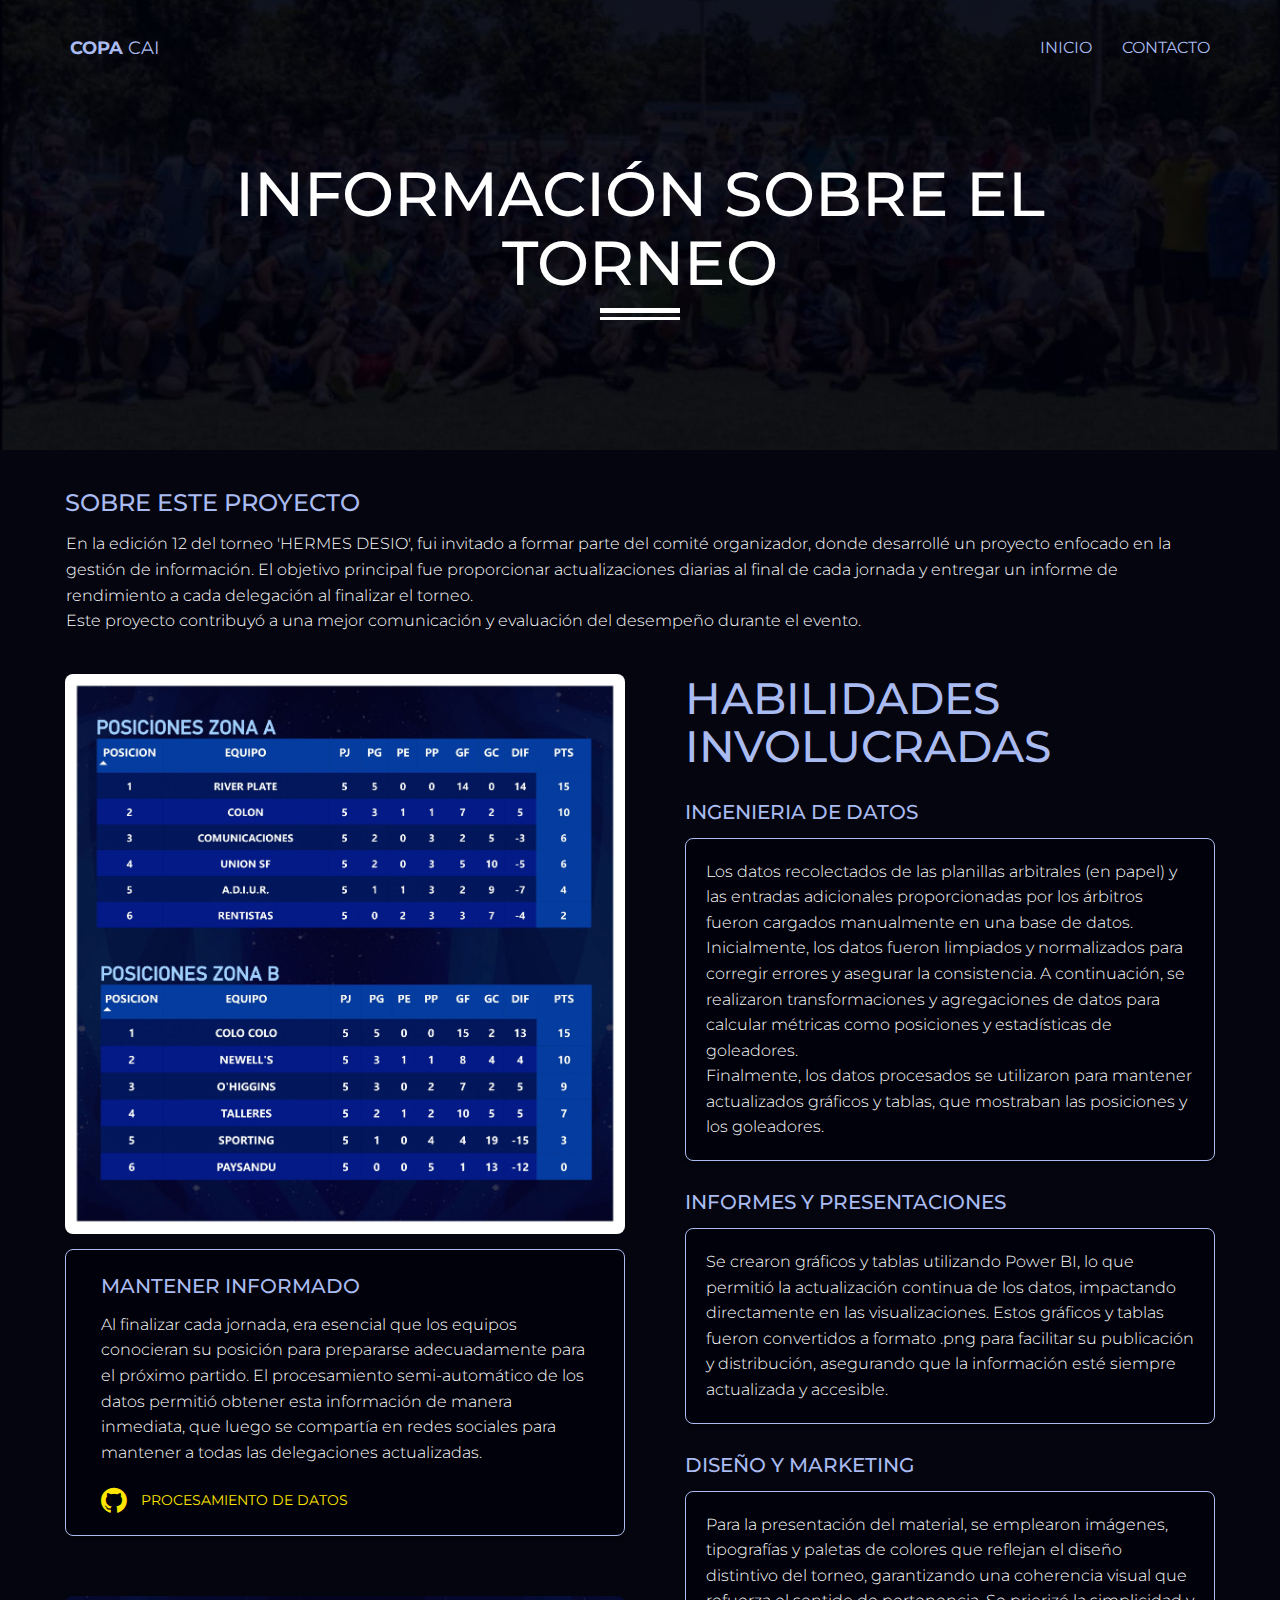
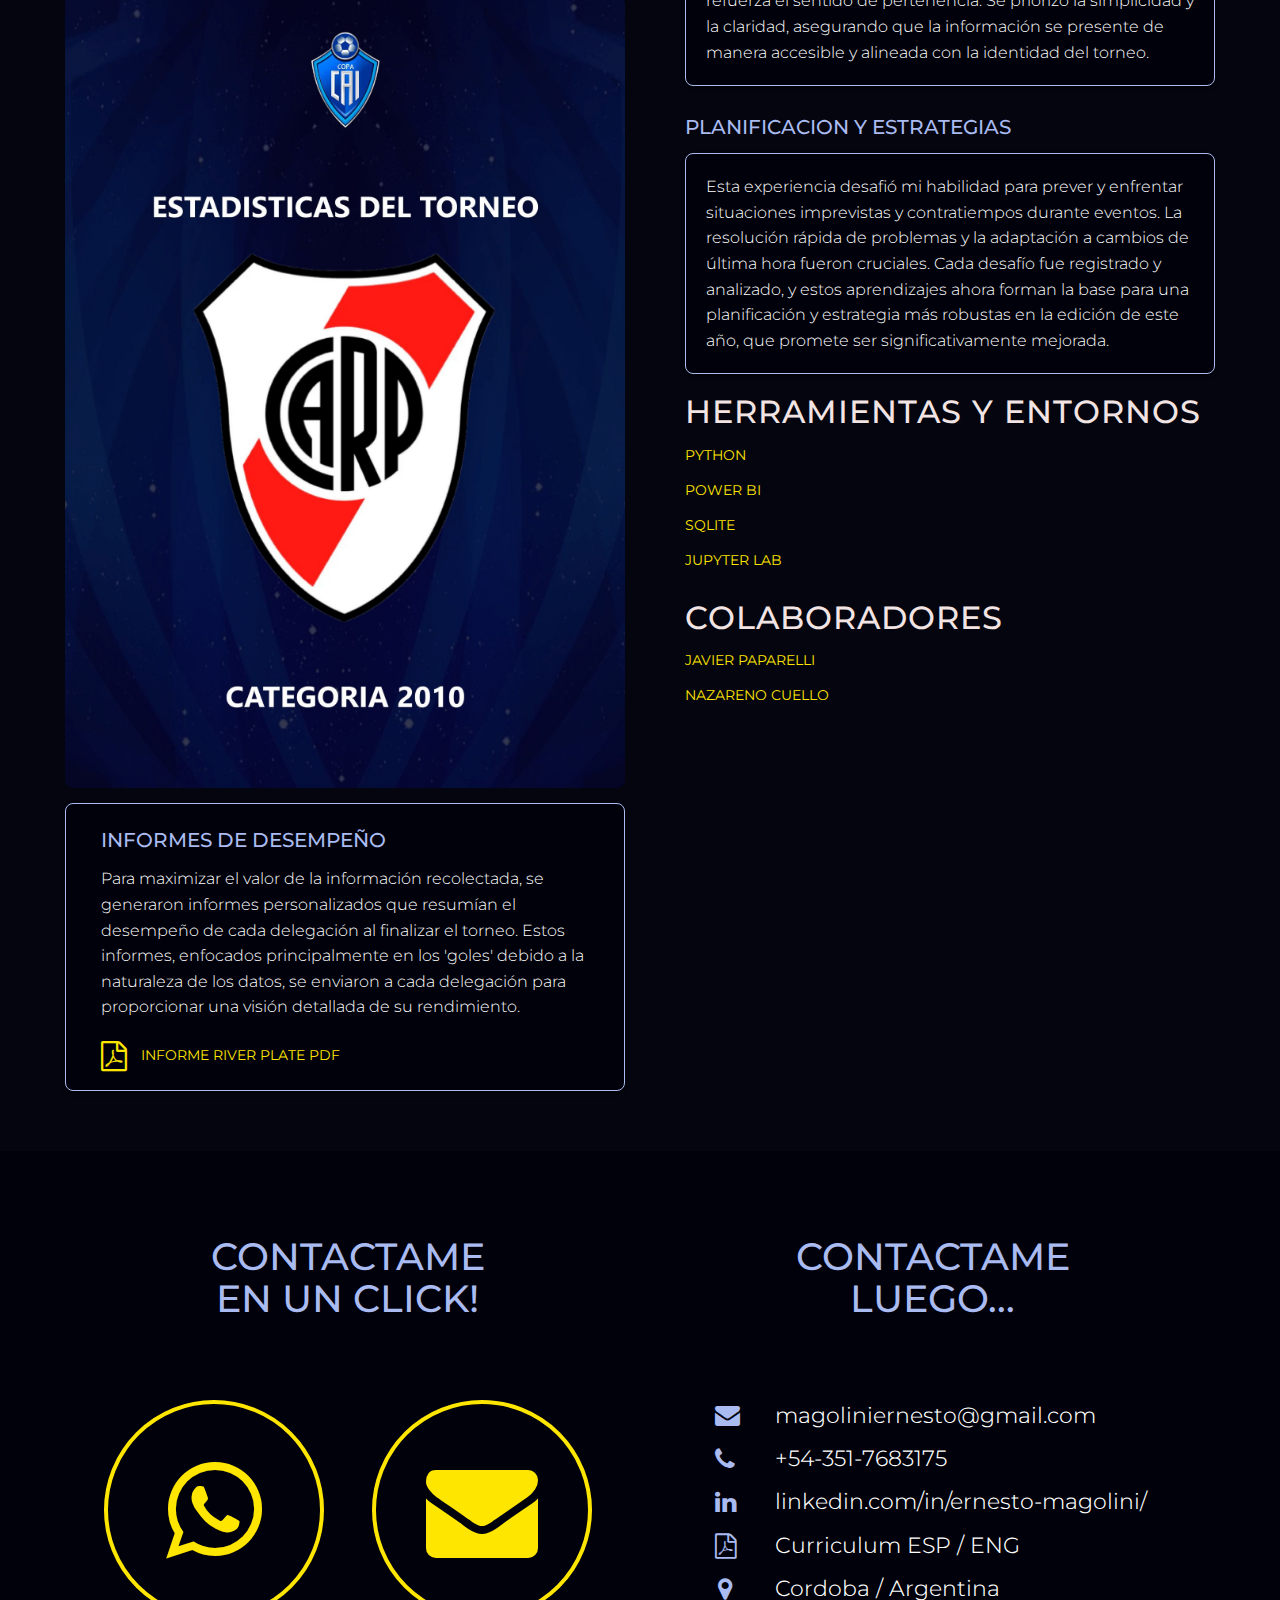
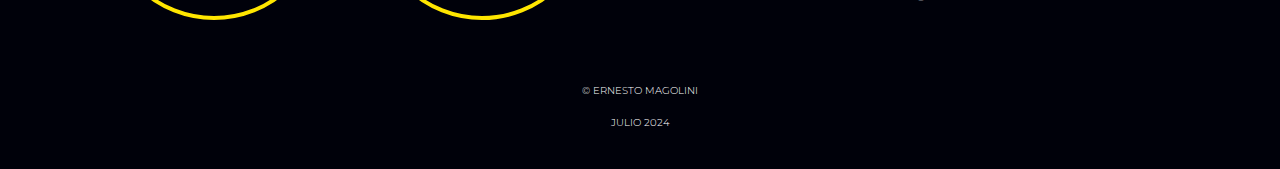
==== commit 9009f538: "commit imagenes extras jpg" ====
--- a/copa_cai.html
+++ b/copa_cai.html
@@ -86,7 +86,7 @@
             <div class="row">
                 <div class="col-md-6">
                     <article class="blog-post">
-                        <img src="assets/img/tabla_posiciones_202.png" class="img-res" alt="">                        
+                        <img src="assets/img/table_posicion.jpg" class="img-res" alt="">                        
                         <div class="project-description">
                             <h3 class="post-info">MANTENER INFORMADO</a></h3>
                             <p>Al finalizar cada jornada, era esencial que los equipos conocieran su posición para prepararse adecuadamente para el próximo partido. El procesamiento semi-automático de los datos permitió obtener esta información de manera inmediata, que luego se compartía en redes sociales para mantener a todas las delegaciones actualizadas. </p>
@@ -98,7 +98,7 @@
                         </div><!-- /.project-description -->
                     </article><!-- /.blog-post -->
                     <article class="blog-post">
-                        <img src="assets/img/estadisticas_RIVER-1.png" class="img-res" alt="">
+                        <img src="assets/img/river.jpg" class="img-res" alt="">
                         <div class="project-description">
                             <h3 class="post-info">INFORMES DE DESEMPEÑO</a></h3>
                             <p>Para maximizar el valor de la información recolectada, se generaron informes personalizados que resumían el desempeño de cada delegación al finalizar el torneo. Estos informes, enfocados principalmente en los 'goles' debido a la naturaleza de los datos, se enviaron a cada delegación para proporcionar una visión detallada de su rendimiento.</p> 
--- a/assets/css/style.css
+++ b/assets/css/style.css
@@ -545,25 +545,25 @@
     background: url(../img/portfolio-hero.jpg) no-repeat center / cover;     
 }
 .fondo_hero_GENIUS {
-    background: url(../img/fondo_hero_GEN.png) no-repeat center / cover;     
+    background: url(../img/fondo_hero_GENIUS.jpg) no-repeat center / cover;     
 }
 .fondo_hero_PORTF {
-    background: url(../img/fondo_hero_PORTF.png) no-repeat center / cover;     
+    background: url(../img/fondo_hero_PORTAFOLIO.jpg) no-repeat center / cover;     
 }
 .fondo_hero_ESTRATEGIA {
-    background: url(../img/fondo_hero_ESTR.png) no-repeat center / cover;     
+    background: url(../img/fondo_hero_ESTRATEGIA.jpg) no-repeat center / cover;     
 } 
 .fondo_hero_SPTK {
-    background: url(../img/fondo_hero_SP2.png) no-repeat center / cover;     
+    background: url(../img/fondo_hero_SP2.jpg) no-repeat center / cover;     
 }
 .fondo_hero_URMA {
-    background: url(../img/fondo_hero_URMA.png) no-repeat center / cover;     
+    background: url(../img/fondo_hero_URMA.jpg) no-repeat center / cover;     
 }
 .fondo_hero_CAI {
-    background: url(../img/fondo_hero_CAI.png) no-repeat center / cover;     
+    background: url(../img/fondo_hero_CAI.jpg) no-repeat center / cover;     
 }
 .fondo_hero_SES {
-    background: url(../img/fondo_hero_SES.png) no-repeat center / cover;     
+    background: url(../img/fondo_hero_SES.jpg) no-repeat center / cover;     
 } 
 .contact-hero {
       background: url(../img/contact-hero.jpg) no-repeat center / cover;     
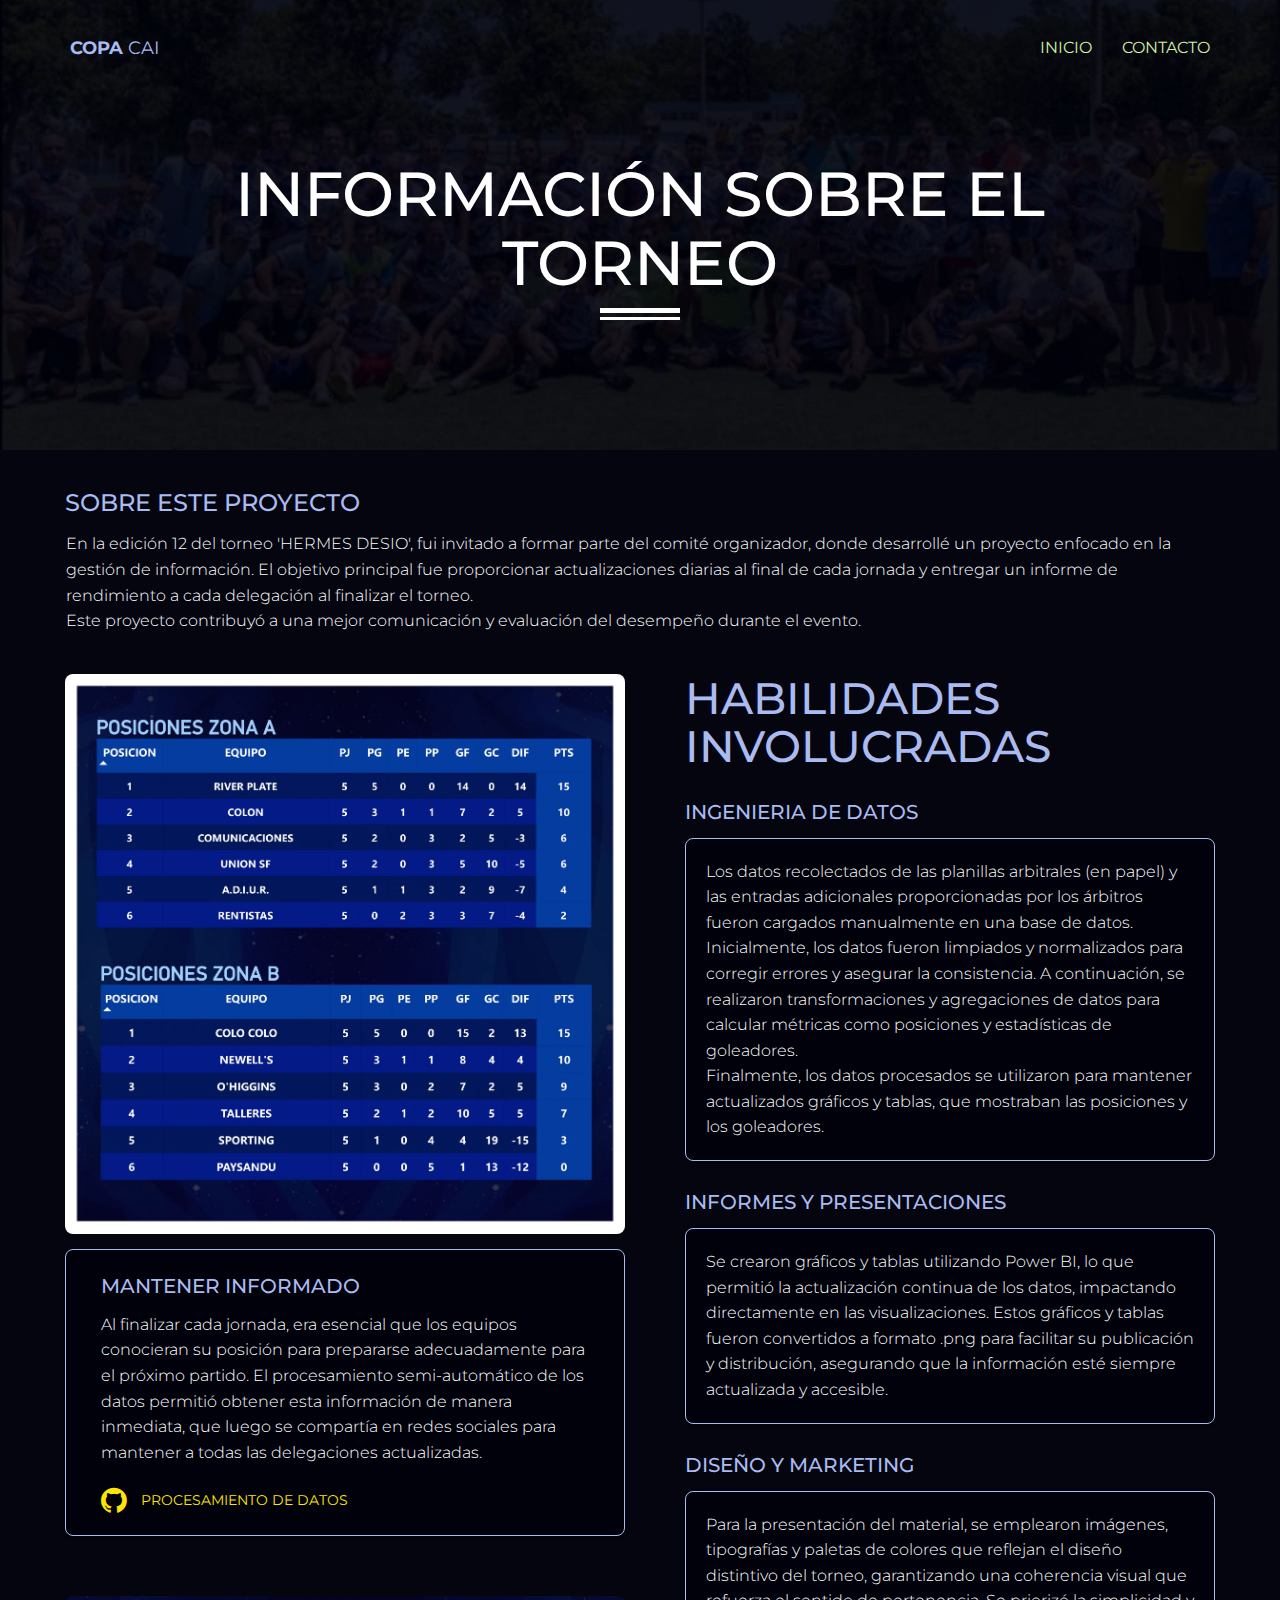
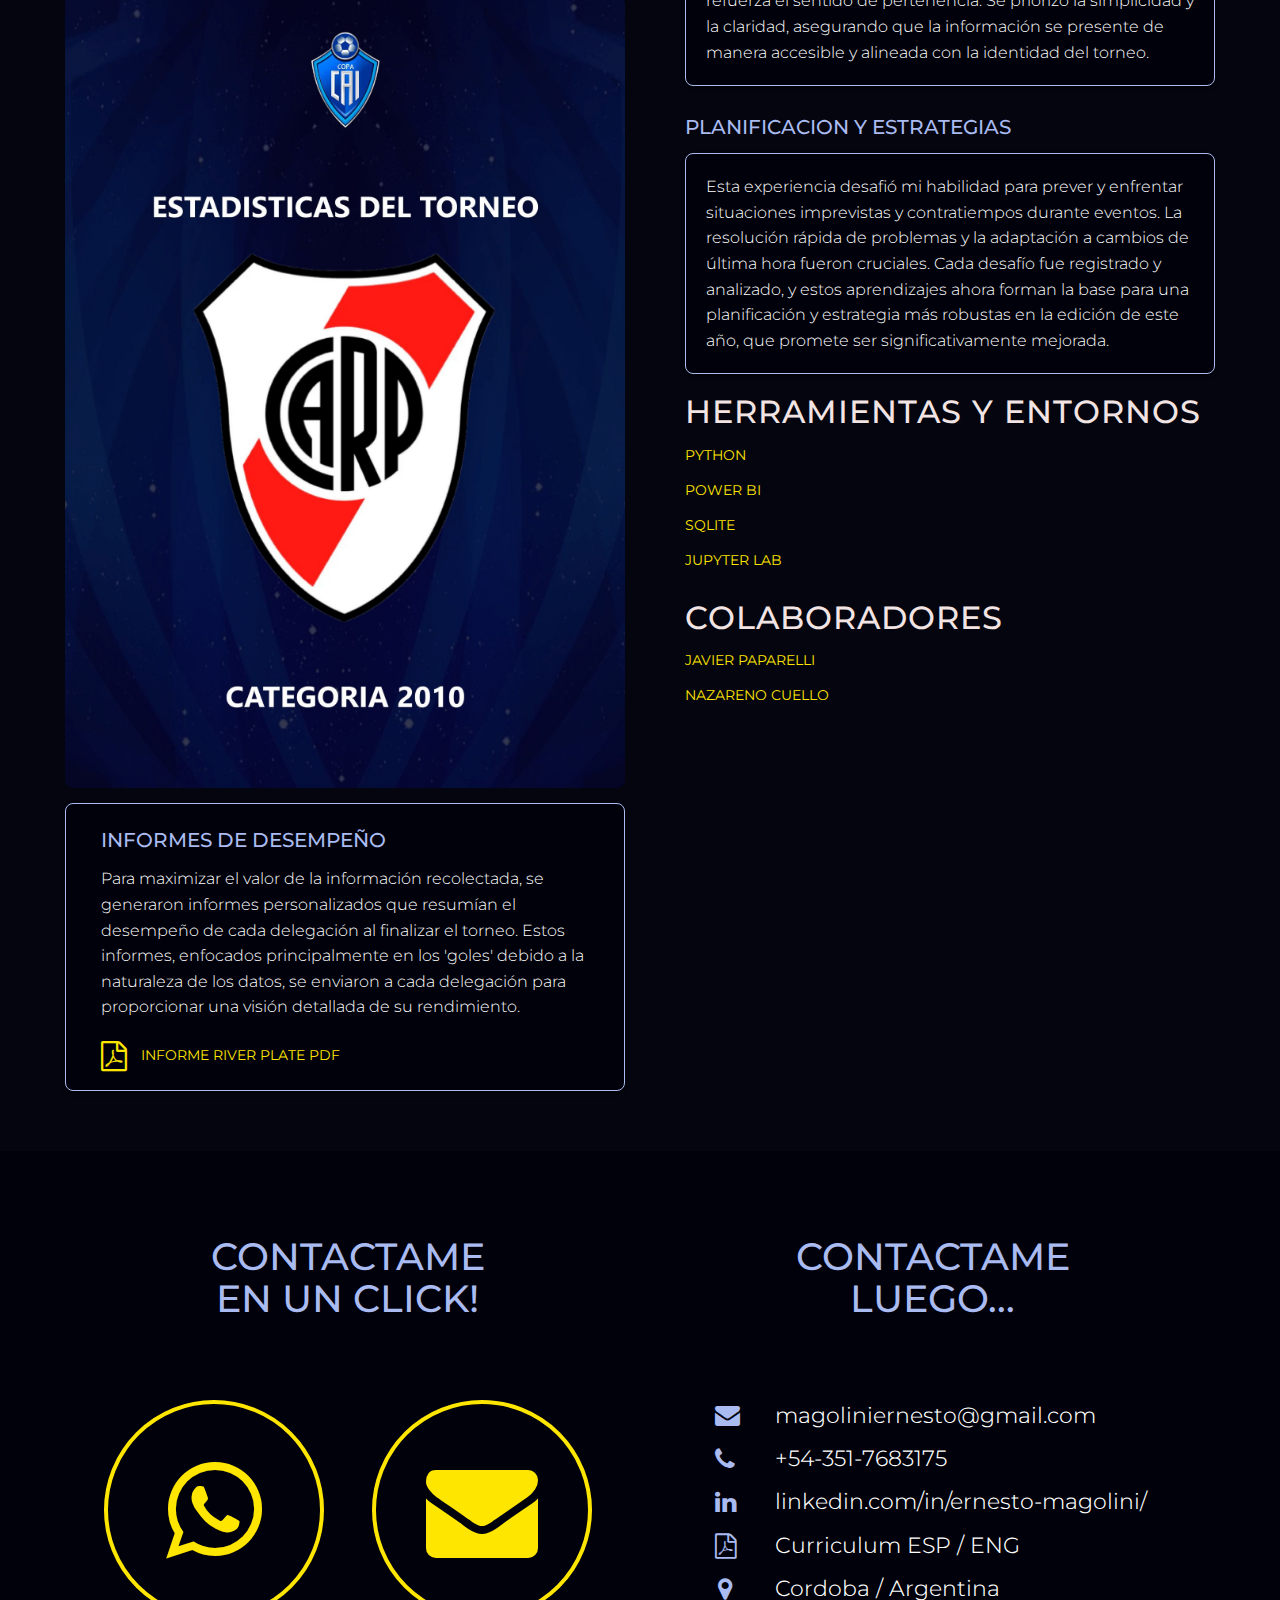
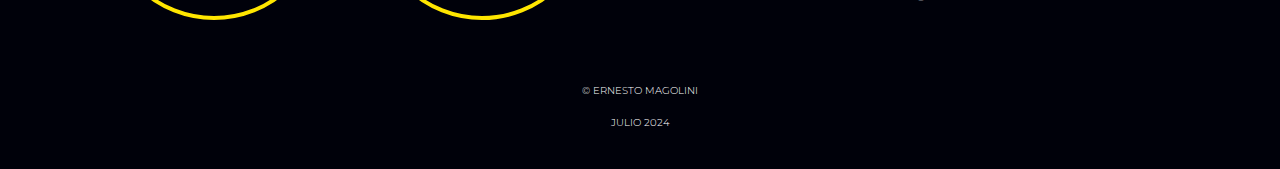
==== commit 2c9c549e: "commit bootstrap para menudesplegable en celulares" ====
--- a/copa_cai.html
+++ b/copa_cai.html
@@ -211,6 +211,14 @@
     <script src="assets/js/jquery.min.js"></script>
     <script src="assets/js/bootstrap.min.js"></script>
     <script src="assets/js/scripts.js"></script>
+    <script src="assets/js/scripts.js"></script>
+    <script src="https://ajax.googleapis.com/ajax/libs/jquery/3.1.1/jquery.min.js"></script>
+    <script src="assets/js/bootstrap.min.js"></script>
+    <script src="assets/js/bootstrap-select.min.js"></script>
+    <script src="assets/js/jquery.slicknav.min.js"></script>
+    <script src="assets/js/jquery.countTo.min.js"></script>
+    <script src="assets/js/jquery.shuffle.min.js"></script>
+    <script src="assets/js/script.js"></script>
 
 </body>
 </html>
--- a/assets/css/style.css
+++ b/assets/css/style.css
@@ -376,7 +376,7 @@
     padding: 0;
     font-size: 16px;
     position: relative;
-    color: #a9bbf0;
+    color: #cff0a9;
     line-height: 26px;
 }
 .navbar-nav > li > a i {
@@ -538,7 +538,7 @@
     color: #fff;
 } 
 .subpage-hero a:hover {
-    color: #6fc754;
+    color: #050fa8;
 }
 
 .portfolio-hero {
